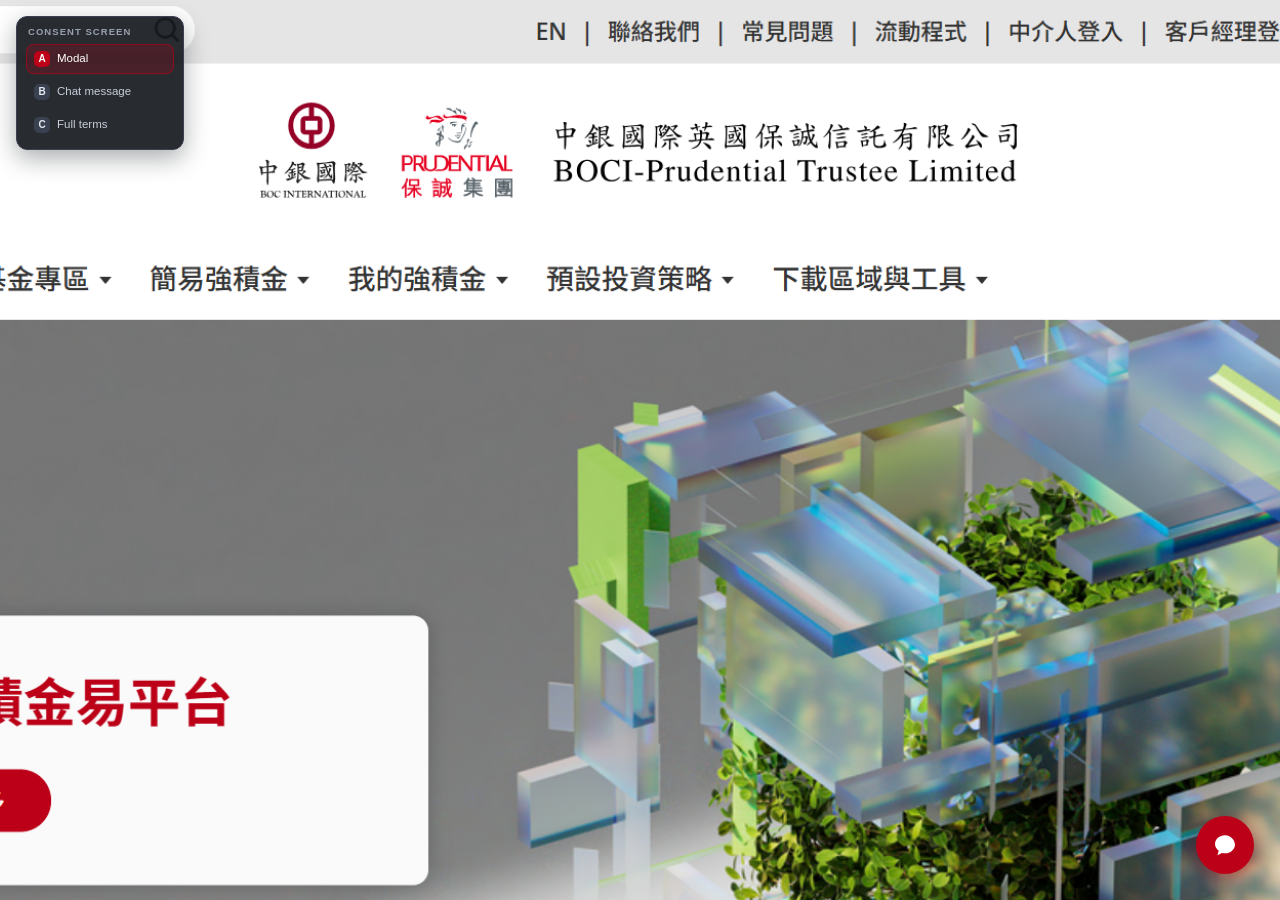
==== chat-widget/index.html @ fe7abf5b "Remove the mockup sign-in and the bars above the page and chat. The site screenshot no longer shows " ====
<!DOCTYPE html>
<html lang="en">
<head>
<meta charset="UTF-8">
<meta name="viewport" content="width=device-width, initial-scale=1">
<title>BOCI-Prudential — Chat Widget Mockup (DEMO)</title>
<link rel="stylesheet" href="style.css">
</head>
<body>

<!-- client website backdrop — drop the screenshot here -->
<div class="site" id="site">
  <div class="slot">
    <div class="ic"><svg viewBox="0 0 24 24"><rect x="3" y="4" width="18" height="14" rx="2"/><path d="M3 15l4.5-4.5 3.5 3.5 3-3L21 17"/><circle cx="8.5" cy="8.5" r="1.2"/></svg></div>
    <b>Client website screenshot goes here</b>
    <p>Supply a screenshot of the BOCIPT website and it will fill this area, with the chat widget sitting on top of it.</p>
    <p class="hint">Save the screenshot as <code>site.png</code> next to <code>index.html</code> and it will appear here automatically.</p>
  </div>
</div>

<!-- demo control: consent variant switcher (not part of the product) -->
<div class="switcher" id="switcher">
  <div class="sw-t">Consent screen</div>
  <button class="sw" data-m="A"><b>A</b><span>Modal</span></button>
  <button class="sw" data-m="B"><b>B</b><span>Chat message</span></button>
  <button class="sw" data-m="C"><b>C</b><span>Full terms</span></button>
</div>

<!-- launcher -->
<button class="launcher" id="launcher" onclick="openPanel()">
  <img class="licon" id="licon" alt="">
  <svg viewBox="0 0 24 24"><path d="M12 3C6.9 3 2.8 6.6 2.8 11c0 2.5 1.3 4.7 3.4 6.2L5 21.5l4.2-2.1c.9.2 1.8.3 2.8.3 5.1 0 9.2-3.6 9.2-8S17.1 3 12 3z"/></svg>
</button>

<!-- panel -->
<div class="panel" id="panel">
  <div class="hd">
    <div class="logo"><span>BOCI<br>PT</span></div>
    <div class="ttl">
      <b id="hTitle"></b><small id="hSub"></small>
    </div>
    <div class="acts">
      <select class="lang" id="lang" onchange="setLang(this.value)">
        <option value="en">EN</option><option value="tc">繁</option><option value="sc">简</option>
      </select>
      <button class="ib" onclick="toggleMax()" title="Expand">
        <svg viewBox="0 0 24 24"><path d="M9 3H3v6M15 21h6v-6M3 9V3h6M21 15v6h-6"/></svg>
      </button>
      <button class="ib" onclick="newSession()" title="New session">
        <svg viewBox="0 0 24 24"><path d="M12 5v14M5 12h14"/></svg>
      </button>
      <button class="ib" onclick="closePanel()">
        <svg viewBox="0 0 24 24"><path d="M6 6l12 12M18 6L6 18"/></svg>
      </button>
    </div>
  </div>

  <div class="msgs" id="msgs"></div>

  <div class="foot" id="foot"></div>
  <div class="inpblock" id="inpBlock" style="display:none">
    <svg viewBox="0 0 24 24"><rect x="5" y="11" width="14" height="9" rx="2"/><path d="M8 11V8a4 4 0 018 0v3"/></svg>
    <span id="inpBlockText"></span>
  </div>
  <div class="inp" id="inp">
    <textarea id="ta" rows="1" onkeydown="key(event)" oninput="grow(this)"></textarea>
    <button class="send" onclick="send()" id="sendBtn">
      <svg viewBox="0 0 24 24"><path d="M4 12l16-8-6 8 6 8z"/></svg>
    </button>
  </div>

  <!-- disclaimer -->
  <div class="mask" id="mask" style="display:none">
    <div class="disc">
      <div class="ic"><svg viewBox="0 0 24 24"><path d="M12 3l9 16H3z"/><path d="M12 9v5M12 17h.01"/></svg></div>
      <h2 id="dTitle"></h2>
      <p id="dBody"></p>
      <p class="acc" id="dAcc"></p>
      <div class="btns">
        <button class="b2" onclick="decline()" id="dNo"></button>
        <button class="b1" onclick="accept()" id="dYes"></button>
      </div>
    </div>
  </div>

</div>

<!-- variant C: extended terms. Opens as a drawer to the LEFT of the widget on a
     wide viewport, or inside the panel on a narrow one. Built by renderTerms();
     the confirm button stays disabled until the reader reaches the end.
     PLACEHOLDER COPY — Compliance to replace. -->
<div class="terms" id="terms" style="display:none"></div>

<script>
/* ================= CONTENT ================= */
const C = {
en:{
  title:"BOCI-Prudential Assistant", hsub:"MPF member support",
  foot:"Answers are generated by AI from approved documents. Always verify before acting.",
  dTitle:"Before you start", dBody:"This assistant answers general MPF questions using approved BOCI-Prudential documents. It does not give investment advice, does not recommend funds, and cannot carry out transactions. Your conversation may be reviewed to improve the service.",
  dAcc:"By continuing you confirm you have read and understood this notice.",
  dYes:"I understand", dNo:"Close",
  blockedHint:"Accept the notice above to start asking questions.",
  bStamp:"Notice accepted — kept in this conversation as a record.",
  emptyH:"How can I help?", emptyP:"Ask about your MPF, or pick one of these.",
  ph:"Type your question…", phIn:"Ask about your account…",
  typing:"Thinking",
  fbQ:"Was this helpful?",
  fuTitle:"You could also ask",
  citesTitle:"Sources",
  nocite:"Answer based on approved internal guidance.",
  asatPrefix:"Figures as at",
  asatNote:"Information may not yet reflect instructions processed in the last few days.",
  refuseTitle:"I can't advise on this",
  memberName:"C*** W**", memberId:"Member ID ······4821",
  allocTitle:"Current allocation", balLabel:"Total balance",
  q:{
    markdown:{ask:"What is MPF and why do I have one?",
      md:"### What MPF is\nThe Mandatory Provident Fund is a retirement savings scheme. Since December 2000, most employees and self-employed people in Hong Kong aged 18 to 64 are **required by law** to join.\n\n### How it works\n- You and your employer each contribute **5%** of your relevant income\n- Your contributions are invested in the funds you choose, or in the **Default Investment Strategy** if you make no choice\n- You can normally access the money at age **65**\n\n### Which scheme you are in\nBOCI-Prudential Trustee is trustee of two MPF schemes:\n1. My Choice MPF Scheme\n2. BOC-Prudential Easy-Choice MPF Scheme\n\nBoth moved onto the government eMPF Platform on **5 June 2025**.",
      cites:[["Guide to the MPF Scheme","bocpt.com/en/guide-to-the-mpf-scheme"],["About the eMPF Platform","bocpt.com/en/about-the-empf-platform"]],
      fu:["When can I withdraw my MPF?","How do I check my balance?","What fees am I paying?"]},
    image:{ask:"How has the Asian equity fund performed?",
      md:"### Past performance — to 30 Sep 2026\nNet asset value per unit, after fees.\n\n- 12 months: **+6.4%**\n- 3 years annualised: **+3.1%**\n- Year to date: **+4.8%**\n\n**Past performance is not an indicator of future performance.** I cannot tell you how this fund will do, or whether it suits you.",
      img:true,
      cites:[["Quarterly Fund Fact Sheet, Q3 2026 (PDF)","bocpt.com/en/download-corner"]],
      fu:["What are the fees on this fund?","How do I change my fund choice?","Show me the Default Investment Strategy"]},
    internal:{ask:"My employer's contribution arrived late. What happens?",
      md:"### Late employer contributions\nEmployer contributions are normally invested on the dealing day after we receive them. When a contribution arrives late, we still allocate it using the fund price on the day it is received, not the day it was due.\n\n### What you will see\n- The contribution appears in your history once units are allocated\n- Your e-statement shows the actual dealing date used\n- If the delay was more than a few days, we record the reason against your account\n\n### If you want this looked at\nRaise it with our customer service team and we will check the record. Complaints are acknowledged by the next business day and most are resolved within 7 business days.",
      cites:[],
      fu:["How do I make a complaint?","Where do I get my e-statement?","Who do I call about this?"]},
    routing:{ask:"When can I withdraw my MPF?",
      md:"### When you can withdraw\nYou may withdraw your accrued benefits when one of these applies:\n- You reach age **65**\n- You leave Hong Kong permanently to reside elsewhere\n- You are totally incapacitated or terminally ill\n- Your balance is **HK$5,000 or less** and you have not been employed for 12 months\n\n### Who you submit to\nSince 5 June 2025, withdrawal instructions are submitted to the **eMPF Platform**, not to BOCI-Prudential.\n\n- eMPF hotline: **183 2622**\n- eMPF Web Portal or Mobile App\n- Same-day cut-off: **4:00pm** on a business day\n\nI can explain the rules. I cannot process the withdrawal.",
      cites:[["When can you withdraw your MPF?","bocpt.com/en/my-choice-mpf/key-scheme-information-document/08"],["About the eMPF Platform","bocpt.com/en/about-the-empf-platform"]],
      fu:["Can you help me decide whether to withdraw?","How do I transfer to another trustee?","What is the Default Investment Strategy?"]},
    refusal:{ask:"Should I withdraw my MPF now and put it in a fixed deposit?",
      md:"", refuse:true,
      cites:[["When can you withdraw your MPF?","bocpt.com/en/my-choice-mpf/key-scheme-information-document/08"]],
      fu:["What are the conditions for withdrawing?","Where do I submit a withdrawal?","Who can give me personal advice?"]},
    account:{ask:"How much do I have and how did it do this year?",
      md:"### Your account\nHere is your current position.",
      acct:true, cites:null,
      fu:["Show my contribution history","What funds am I invested in?","How do I change my allocation?"]},
    escalate:{ask:"My ex-employer never paid my contributions for six months in 2019.",
      md:"### This needs a person\nThat is a suspected non-payment case, and it needs investigating against your employment record. I can't handle that here.\n\n### What happens next\nI've logged this for our customer service team. Someone will contact you within **2 business days**.\n\n- Hotline: **2929 3030** (Easy-Choice) / **2929 3366** (My Choice)\n- Weekdays 9:00am – 6:00pm\n- Suite 1507, 15/F, 1111 King's Road, Taikoo Shing\n\nYour reference is **CS-2026-00418**.",
      cites:[["How to make enquiries and complaints","bocpt.com/en/my-choice-mpf/key-scheme-information-document/10"]],
      fu:["What happens to my complaint?","How long will it take?","Can I speak to someone now?"]}
  },
  acct:{bal:"HK$ 486,214.07", gl:"+HK$ 18,402.16 this year", glCls:"up",
    asat:"6 October 2026",
    alloc:[["BOCHK Hong Kong Equity",38,"#BB0017"],["BOCHK Global Bond",27,"#1F6F6B"],["BOCHK Balanced Growth",21,"#C9873A"],["Money Market",14,"#7C8798"]]},
  refuse:{
    t:"I can't advise on this",
    b:"Whether you should withdraw, and where to put the money, is investment and financial advice. As trustee I am not permitted to give it, and this assistant will not.",
    alt:[
      ["What I can tell you","The conditions under which withdrawal is permitted, and who processes the request."],
      ["Who owns this","The withdrawal instruction goes to the eMPF Platform on 183 2622."],
      ["Who can advise you","BOCI-Prudential Asset Management is the licensed intermediary. They can give personal advice — a separate conversation, with their own disclosures."]
    ]
  },
  chart:{t:"Asian Equity Fund — NAV per unit, 12 months to 30 Sep 2026", c:"Illustrative chart for demo purposes only."},

  /* ---- variant C: extended terms drawer -------------------------------
     PLACEHOLDER COPY. Written for the workshop demo only. It is NOT approved
     legal text and must be replaced by Compliance before anything goes live.
     No regulatory clause numbers are cited on purpose. */
  cTitle:"Terms of use — AI assistant",
  cPlaceholder:"PLACEHOLDER TEXT — not approved legal wording. Compliance to replace.",
  cScrollHint:"Scroll to the end of the terms to enable Confirm.",
  cConfirm:"I have read and accept the terms",
  cBack:"Back",
  cBlockedLabel:"Accept the full terms to start asking questions.",
  cSections:[
    {h:"1. What this service is",
     p:"This assistant is a demonstration of an AI question-answering service for members. It produces answers by reading a fixed set of documents that the trustee has approved for member use. It is not a live system, it is not connected to your account records, and every answer in this demo is pre-written."},
    {h:"2. No investment advice",
     p:"The assistant does not give investment advice of any kind. It will not tell you whether to buy, sell, switch, withdraw or transfer. It will not comment on whether any particular course of action is a good idea for you. Asking it for a recommendation produces a refusal and a signpost to a person who is permitted to advise."},
    {h:"3. No fund recommendation and no suitability assessment",
     p:"The assistant does not recommend funds, does not rank funds, and does not compare funds with a view to suggesting one. It performs no suitability assessment. It does not collect your objectives, your risk tolerance, your time horizon or your financial circumstances, and it does not evaluate whether any product or allocation fits you."},
    {h:"4. No transactions",
     p:"The assistant cannot execute transactions. It cannot accept a contribution, a withdrawal, a fund-switching instruction, a transfer of accrued benefits, or a change to your personal details. Any instruction you need to give is submitted through the normal channel, which for MPF withdrawal and transfer instructions is the government eMPF Platform. The assistant can explain a process; it cannot perform one."},
    {h:"5. What the assistant can do",
     p:"It can explain general scheme information drawn from approved documents: what MPF is, how contributions work, the conditions for withdrawal, where instructions are submitted, the complaints process, and the Default Investment Strategy at a descriptive level. It can show factual figures about your account where the trustee's own rules allow them to be shown, always as at a stated date."},
    {h:"6. Accuracy and verification",
     p:"Answers are generated text. They can be wrong, incomplete, or out of date, and the underlying documents may have changed after the assistant was configured. Figures shown are as at the stated date and may not yet reflect instructions processed in the last few days. Always verify against the current scheme document or with customer service before you act. Nothing in this conversation is a substitute for the scheme documents."},
    {h:"7. Your data",
     p:"Your conversation is handled according to the trustee's own data-handling rules, not according to anything this demo implies. Conversations may be retained and reviewed to improve the service and to meet the trustee's record-keeping obligations. Do not type information you would not want retained. No data leaves this page in the demo; in a live deployment the data flows would be those the trustee has approved."},
    {h:"8. Human escalation",
     p:"Where a question needs a judgement call, a personal recommendation, or an investigation against your records, the assistant hands the matter to a person and gives you a reference number. Escalation is the intended path for anything the assistant should not answer, and it is not a failure of the service."},
    {h:"9. Your acceptance",
     p:"By confirming below you acknowledge that you have read this notice, that the assistant gives no investment advice, recommends no funds, performs no suitability assessment and cannot execute transactions, and that you will verify anything you intend to act on. This confirmation is recorded against the conversation."}
  ]
},
tc:{
  title:"中銀保誠智能助理", hsub:"強積金成員支援",
  foot:"回覆由人工智能根據已核准的文件生成。採取行動前請自行核實。",
  dTitle:"開始之前", dBody:"此助理根據中銀保誠已核准的文件回答一般強積金問題。它不會提供投資建議，不會推薦基金，亦不能執行任何交易。你的對話可能會被檢視以改善服務。",
  dAcc:"繼續使用即表示你已閱讀並明白以上內容。",
  dYes:"我明白", dNo:"關閉",
  blockedHint:"請先接受上方提示，然後才可提問。",
  bStamp:"已接受提示 — 此對話會保留該紀錄。",
  emptyH:"有什麼可以幫你？", emptyP:"查詢你的強積金，或選擇以下一項。",
  ph:"輸入你的問題…", phIn:"查詢你的帳戶…",
  typing:"思考中",
  fbQ:"這個回覆有幫助嗎？",
  fuTitle:"你可能想問",
  citesTitle:"資料來源",
  nocite:"回覆根據已核准的內部指引。",
  asatPrefix:"數字截至",
  asatNote:"資料可能尚未反映最近數天已處理的指示。",
  refuseTitle:"我不能就此提供建議",
  memberName:"C*** W**", memberId:"成員編號 ······4821",
  allocTitle:"現時分配", balLabel:"總結餘",
  q:{
    markdown:{ask:"什麼是強積金？為什麼我會有？",
      md:"### 什麼是強積金\n強制性公積金是一個退休儲蓄計劃。自2000年12月起，香港大部分18至64歲的僱員及自僱人士，**依法必須**參加。\n\n### 如何運作\n- 你及你的僱主各供款相關入息的 **5%**\n- 供款投資於你選擇的基金；如沒有選擇，則投資於**預設投資策略**\n- 一般可在 **65歲** 時提取\n\n### 你參加的是哪個計劃\n中銀保誠信託是兩個強積金計劃的信託人：\n1. 自選強積金計劃\n2. 中銀保誠簡易強積金計劃\n\n兩個計劃已於 **2025年6月5日** 轉往政府的積金易平台。",
      cites:[["強積金計劃指南","bocpt.com/zh/guide-to-the-mpf-scheme"],["關於積金易平台","bocpt.com/zh/about-the-empf-platform"]],
      fu:["我什麼時候可以提取強積金？","怎樣查詢我的結餘？","我需要支付什麼費用？"]},
    image:{ask:"亞洲股票基金表現如何？",
      md:"### 過往表現 — 截至2026年9月30日\n每單位資產淨值，已扣除費用。\n\n- 12個月：**+6.4%**\n- 3年年均：**+3.1%**\n- 年初至今：**+4.8%**\n\n**過往表現並非未來表現的指標。** 我不能告訴你這隻基金將來會怎樣，亦不能判斷它是否適合你。",
      img:true,
      cites:[["季度基金概況，2026年第三季（PDF）","bocpt.com/zh/download-corner"]],
      fu:["這隻基金的收費是多少？","怎樣更改我的基金選擇？","什麼是預設投資策略？"]},
    internal:{ask:"僱主的供款遲到了，會怎樣處理？",
      md:"### 僱主供款延遲\n僱主供款一般在我們收到後的下一個交易日投資。如供款延遲到達，我們仍會以**實際收到當日**的基金價格分配單位，而非原定應供款當日。\n\n### 你會看到什麼\n- 單位分配後，該筆供款會顯示於你的供款紀錄\n- 電子結單會顯示實際使用的交易日\n- 如延遲超過數天，我們會把原因記錄在你的帳戶\n\n### 如需跟進\n請聯絡我們的客戶服務團隊，我們會查核紀錄。投訴會於下一個工作天確認收訖，大部分於7個工作天內處理完成。",
      cites:[],
      fu:["怎樣作出投訴？","在哪裡取得電子結單？","這件事應該聯絡誰？"]},
    routing:{ask:"我什麼時候可以提取強積金？",
      md:"### 可提取的情況\n符合以下其中一項，便可提取累算權益：\n- 年滿 **65歲**\n- 永久離港並移居其他地方\n- 完全喪失行為能力或患末期疾病\n- 結餘為 **港幣5,000元或以下**，且已12個月沒有受僱\n\n### 向誰提交\n自2025年6月5日起，提取指示須提交至**積金易平台**，而非中銀保誠。\n\n- 積金易熱線：**183 2622**\n- 積金易網上平台或手機應用程式\n- 即日處理截止時間：工作天**下午4時**\n\n我可以解釋規則，但不能處理提取。",
      cites:[["什麼時候可以提取強積金？","bocpt.com/zh/my-choice-mpf/key-scheme-information-document/08"],["關於積金易平台","bocpt.com/zh/about-the-empf-platform"]],
      fu:["你可以幫我決定是否提取嗎？","怎樣轉移至其他信託人？","什麼是預設投資策略？"]},
    refusal:{ask:"我應否現在提取強積金，轉做定期存款？",
      md:"", refuse:true,
      cites:[["什麼時候可以提取強積金？","bocpt.com/zh/my-choice-mpf/key-scheme-information-document/08"]],
      fu:["提取的條件是什麼？","在哪裡提交提取申請？","誰可以給我個人建議？"]},
    account:{ask:"我有多少錢？今年表現如何？",
      md:"### 你的帳戶\n以下是你現時的情況。",
      acct:true, cites:null,
      fu:["顯示我的供款紀錄","我投資於哪些基金？","怎樣更改我的分配？"]},
    escalate:{ask:"我的前僱主在2019年有六個月沒有為我供款。",
      md:"### 這個需要人手處理\n這屬於懷疑拖欠供款個案，需要對照你的僱傭紀錄進行調查，我在這裡無法處理。\n\n### 接下來會怎樣\n我們已把個案轉交客戶服務團隊，會有同事於 **2個工作天** 內聯絡你。\n\n- 熱線：**2929 3030**（簡易計劃）/ **2929 3366**（自選計劃）\n- 星期一至五 上午9時至下午6時\n- 太古城英皇道1111號15樓1507室\n\n你的個案編號是 **CS-2026-00418**。",
      cites:[["如何作出查詢及投訴","bocpt.com/zh/my-choice-mpf/key-scheme-information-document/10"]],
      fu:["我的投訴會怎樣處理？","需要多長時間？","我可以現在就跟人對話嗎？"]}
  },
  acct:{bal:"港幣 486,214.07 元", gl:"本年 +港幣 18,402.16 元", glCls:"up",
    asat:"2026年10月6日",
    alloc:[["中銀香港股票基金",38,"#BB0017"],["中銀香港環球債券基金",27,"#1F6F6B"],["中銀香港均衡增長基金",21,"#C9873A"],["貨幣市場基金",14,"#7C8798"]]},
  refuse:{
    t:"我不能就此提供建議",
    b:"應否提取、以及提取後如何處理，屬於投資及財務建議。作為信託人，我們獲准提供的服務不包括這些，此助理亦不會提供。",
    alt:[
      ["我可以告訴你","允許提取的條件，以及由哪一方處理申請。"],
      ["由誰負責","提取指示須提交至積金易平台，熱線 183 2622。"],
      ["誰可以提供建議","中銀保誠資產管理是持牌中介人，可提供個人建議 — 那是另一段對話，並有其本身的披露要求。"]
    ]
  },
  chart:{t:"亞洲股票基金 — 每單位資產淨值，截至2026年9月30日之12個月", c:"僅作示範用途的示意圖。"},

  /* ---- variant C: extended terms drawer -------------------------------
     PLACEHOLDER COPY. Written for the workshop demo only. It is NOT approved
     legal text and must be replaced by Compliance before anything goes live.
     No regulatory clause numbers are cited on purpose. */
  cTitle:"使用條款 — 人工智能助理",
  cPlaceholder:"佔位文字 — 並非已核准的法律用語，須由合規部門替換。",
  cScrollHint:"請捲動至條款末端，方可按確認。",
  cConfirm:"我已閱讀並接受條款",
  cBack:"返回",
  cBlockedLabel:"請先接受完整條款，然後才可提問。",
  cSections:[
    {h:"1. 本服務是什麼",
     p:"此助理是為成員提供的人工智能問答服務示範。它根據信託人已核准供成員使用的特定文件生成回覆。它並非實際系統，並未連接到你的帳戶紀錄，本示範中的每一條回覆均為預先撰寫。"},
    {h:"2. 不提供投資建議",
     p:"此助理不會提供任何形式的投資建議。它不會告訴你應否買入、贖回、轉換、提取或轉移，亦不會就某項行動對你而言是否恰當發表意見。若向它徵詢建議，它會拒絕回答，並指引你向獲准提供建議的人士查詢。"},
    {h:"3. 不推薦基金，亦不作適合性評估",
     p:"此助理不會推薦基金、不會為基金排序，亦不會以建議某隻基金為目的而比較基金。它不會進行適合性評估。它不會收集你的投資目標、風險承受能力、投資年期或財務狀況，亦不會評估任何產品或分配是否適合你。"},
    {h:"4. 不能執行交易",
     p:"此助理不能執行任何交易。它不能接受供款、提取、基金轉換指示、累算權益轉移，或更改你的個人資料。你須作出的任何指示，均透過正常渠道提交；就強積金提取及轉移指示而言，該渠道為政府的積金易平台。助理可以解釋流程，但不能代為執行。"},
    {h:"5. 助理可以做的事",
     p:"它可以根據已核准的文件，解釋一般計劃資料：什麼是強積金、供款如何運作、提取的條件、指示向誰提交、投訴流程，以及以描述層面說明預設投資策略。在信託人本身的規則允許的情況下，它可以顯示你帳戶的實際數字，並一律列明截至日期。"},
    {h:"6. 準確性及核實",
     p:"回覆屬生成文字，可能有誤、不完整或已過時，而相關文件亦可能在助理設定後有所變更。所顯示的數字截至所列日期，可能尚未反映最近數天已處理的指示。採取行動前，請務必對照現行計劃文件或向客戶服務核實。本對話中的任何內容，均不能取代計劃文件。"},
    {h:"7. 你的資料",
     p:"你的對話按信託人本身的資料處理規則處理，而非按本示範所暗示的任何方式處理。對話可能會被保留及檢視，以改善服務並符合信託人的紀錄保存責任。請勿輸入你不希望被保留的資料。本示範中沒有任何資料離開此頁面；在實際部署時，資料流向將為信託人已核准的方式。"},
    {h:"8. 轉介人手處理",
     p:"如問題需要作出判斷、需要個人建議，或需對照你的紀錄進行調查，助理會把個案轉交人手處理，並提供個案編號。對於助理不應回答的事項，轉介屬預期做法，並非服務失效。"},
    {h:"9. 你的確認",
     p:"按下方確認，即表示你承認已閱讀本提示，明白此助理不會提供投資建議、不會推薦基金、不會進行適合性評估，亦不能執行交易，並明白在擬採取行動前會自行核實。此確認會記錄在該段對話中。"}
  ]
},
sc:{
  title:"中银保诚智能助理", hsub:"强积金成员支持",
  foot:"回复由人工智能根据已核准的文件生成。采取行动前请自行核实。",
  dTitle:"开始之前", dBody:"此助理根据中银保诚已核准的文件回答一般强积金问题。它不会提供投资建议，不会推荐基金，亦不能执行任何交易。你的对话可能会被检视以改善服务。",
  dAcc:"继续使用即表示你已阅读并明白以上内容。",
  dYes:"我明白", dNo:"关闭",
  blockedHint:"请先接受上方提示，然后才可提问。",
  bStamp:"已接受提示 — 此对话会保留该记录。",
  emptyH:"有什么可以帮你？", emptyP:"查询你的强积金，或选择以下一项。",
  ph:"输入你的问题…", phIn:"查询你的账户…",
  typing:"思考中",
  fbQ:"这个回复有帮助吗？",
  fuTitle:"你可能想问",
  citesTitle:"资料来源",
  nocite:"回复根据已核准的内部指引。",
  asatPrefix:"数字截至",
  asatNote:"资料可能尚未反映最近几天已处理的指示。",
  refuseTitle:"我不能就此提供建议",
  memberName:"C*** W**", memberId:"成员编号 ······4821",
  allocTitle:"现时分配", balLabel:"总结余",
  q:{
    markdown:{ask:"什么是强积金？为什么我会有？",
      md:"### 什么是强积金\n强制性公积金是一个退休储蓄计划。自2000年12月起，香港大部分18至64岁的雇员及自雇人士，**依法必须**参加。\n\n### 如何运作\n- 你及你的雇主各供款相关收入的 **5%**\n- 供款投资于你选择的基金；如没有选择，则投资于**默认投资策略**\n- 一般可在 **65岁** 时提取\n\n### 你参加的是哪个计划\n中银保诚信托是两个强积金计划的受托人：\n1. 自选强积金计划\n2. 中银保诚简易强积金计划\n\n两个计划已于 **2025年6月5日** 转往政府的积金易平台。",
      cites:[["强积金计划指南","bocpt.com/zh/guide-to-the-mpf-scheme"],["关于积金易平台","bocpt.com/zh/about-the-empf-platform"]],
      fu:["我什么时候可以提取强积金？","怎样查询我的结余？","我需要支付什么费用？"]},
    image:{ask:"亚洲股票基金表现如何？",
      md:"### 过往表现 — 截至2026年9月30日\n每单位资产净值，已扣除费用。\n\n- 12个月：**+6.4%**\n- 3年年均：**+3.1%**\n- 年初至今：**+4.8%**\n\n**过往表现并非未来表现的指标。** 我不能告诉你这只基金将来会怎样，亦不能判断它是否适合你。",
      img:true,
      cites:[["季度基金概况，2026年第三季（PDF）","bocpt.com/zh/download-corner"]],
      fu:["这只基金的收费是多少？","怎样更改我的基金选择？","什么是默认投资策略？"]},
    internal:{ask:"雇主的供款迟到了，会怎样处理？",
      md:"### 雇主供款延迟\n雇主供款一般在我们收到后的下一个交易日投资。如供款延迟到达，我们仍会以**实际收到当日**的基金价格分配单位，而非原定应供款当日。\n\n### 你会看到什么\n- 单位分配后，该笔供款会显示于你的供款记录\n- 电子结单会显示实际使用的交易日\n- 如延迟超过几天，我们会把原因记录在你的账户\n\n### 如需跟进\n请联络我们的客户服务团队，我们会查核记录。投诉会于下一个工作日确认收讫，大部分于7个工作日内处理完成。",
      cites:[],
      fu:["怎样作出投诉？","在哪里取得电子结单？","这件事应该联络谁？"]},
    routing:{ask:"我什么时候可以提取强积金？",
      md:"### 可提取的情况\n符合以下其中一项，便可提取累算权益：\n- 年满 **65岁**\n- 永久离港并移居其他地方\n- 完全丧失行为能力或患末期疾病\n- 结余为 **港币5,000元或以下**，且已12个月没有受雇\n\n### 向谁提交\n自2025年6月5日起，提取指示须提交至**积金易平台**，而非中银保诚。\n\n- 积金易热线：**183 2622**\n- 积金易网上平台或手机应用程序\n- 即日处理截止时间：工作日**下午4时**\n\n我可以解释规则，但不能处理提取。",
      cites:[["什么时候可以提取强积金？","bocpt.com/zh/my-choice-mpf/key-scheme-information-document/08"],["关于积金易平台","bocpt.com/zh/about-the-empf-platform"]],
      fu:["你可以帮我决定是否提取吗？","怎样转移至其他受托人？","什么是默认投资策略？"]},
    refusal:{ask:"我应否现在提取强积金，转做定期存款？",
      md:"", refuse:true,
      cites:[["什么时候可以提取强积金？","bocpt.com/zh/my-choice-mpf/key-scheme-information-document/08"]],
      fu:["提取的条件是什么？","在哪里提交提取申请？","谁可以给我个人建议？"]},
    account:{ask:"我有多少钱？今年表现如何？",
      md:"### 你的账户\n以下是你现时的情况。",
      acct:true, cites:null,
      fu:["显示我的供款记录","我投资于哪些基金？","怎样更改我的分配？"]},
    escalate:{ask:"我的前雇主在2019年有六个月没有为我供款。",
      md:"### 这个需要人手处理\n这属于怀疑拖欠供款个案，需要对照你的雇佣记录进行调查，我在这里无法处理。\n\n### 接下来会怎样\n我们已把个案转交客户服务团队，会有同事于 **2个工作日** 内联络你。\n\n- 热线：**2929 3030**（简易计划）/ **2929 3366**（自选计划）\n- 星期一至五 上午9时至下午6时\n- 太古城英皇道1111号15楼1507室\n\n你的个案编号是 **CS-2026-00418**。",
      cites:[["如何作出查询及投诉","bocpt.com/zh/my-choice-mpf/key-scheme-information-document/10"]],
      fu:["我的投诉会怎样处理？","需要多长时间？","我现在可以跟人对话吗？"]}
  },
  acct:{bal:"港币 486,214.07 元", gl:"本年 +港币 18,402.16 元", glCls:"up",
    asat:"2026年10月6日",
    alloc:[["中银香港股票基金",38,"#BB0017"],["中银香港环球债券基金",27,"#1F6F6B"],["中银香港均衡增长基金",21,"#C9873A"],["货币市场基金",14,"#7C8798"]]},
  refuse:{
    t:"我不能就此提供建议",
    b:"应否提取、以及提取后如何处理，属于投资及财务建议。作为受托人，我们获准提供的服务不包括这些，此助理亦不会提供。",
    alt:[
      ["我可以告诉你","允许提取的条件，以及由哪一方处理申请。"],
      ["由谁负责","提取指示须提交至积金易平台，热线 183 2622。"],
      ["谁可以提供建议","中银保诚资产管理是持牌中介人，可提供个人建议 — 那是另一段对话，并有其本身的披露要求。"]
    ]
  },
  chart:{t:"亚洲股票基金 — 每单位资产净值，截至2026年9月30日之12个月", c:"仅作示范用途的示意图。"},

  /* ---- variant C: extended terms drawer -------------------------------
     PLACEHOLDER COPY. Written for the workshop demo only. It is NOT approved
     legal text and must be replaced by Compliance before anything goes live.
     No regulatory clause numbers are cited on purpose. */
  cTitle:"使用条款 — 人工智能助理",
  cPlaceholder:"占位文字 — 并非已核准的法律用语，须由合规部门替换。",
  cScrollHint:"请滚动至条款末端，方可按确认。",
  cConfirm:"我已阅读并接受条款",
  cBack:"返回",
  cBlockedLabel:"请先接受完整条款，然后才可提问。",
  cSections:[
    {h:"1. 本服务是什么",
     p:"此助理是为成员提供的人工智能问答服务示范。它根据受托人已核准供成员使用的特定文件生成回复。它并非实际系统，并未连接到你的账户记录，本示范中的每一条回复均为预先撰写。"},
    {h:"2. 不提供投资建议",
     p:"此助理不会提供任何形式的投资建议。它不会告诉你应否买入、赎回、转换、提取或转移，亦不会就某项行动对你而言是否恰当发表意见。若向它征询建议，它会拒绝回答，并指引你向获准提供建议的人士查询。"},
    {h:"3. 不推荐基金，亦不作适合性评估",
     p:"此助理不会推荐基金、不会为基金排序，亦不会以建议某只基金为目的而比较基金。它不会进行适合性评估。它不会收集你的投资目标、风险承受能力、投资年期或财务状况，亦不会评估任何产品或分配是否适合你。"},
    {h:"4. 不能执行交易",
     p:"此助理不能执行任何交易。它不能接受供款、提取、基金转换指示、累算权益转移，或更改你的个人资料。你须作出的任何指示，均通过正常渠道提交；就强积金提取及转移指示而言，该渠道为政府的积金易平台。助理可以解释流程，但不能代为执行。"},
    {h:"5. 助理可以做的事",
     p:"它可以根据已核准的文件，解释一般计划资料：什么是强积金、供款如何运作、提取的条件、指示向谁提交、投诉流程，以及以描述层面说明默认投资策略。在受托人本身的规则允许的情况下，它可以显示你账户的实际数字，并一律列明截至日期。"},
    {h:"6. 准确性及核实",
     p:"回复属生成文字，可能有误、不完整或已过时，而相关文件亦可能在助理设置后有所变更。所显示的数字截至所列日期，可能尚未反映最近几天已处理的指示。采取行动前，请务必对照现行计划文件或向客户服务核实。本对话中的任何内容，均不能取代计划文件。"},
    {h:"7. 你的资料",
     p:"你的对话按受托人本身的资料处理规则处理，而非按本示范所暗示的任何方式处理。对话可能会被保留及检视，以改善服务并符合受托人的记录保存责任。请勿输入你不希望被保留的资料。本示范中没有任何资料离开此页面；在实际部署时，数据流向将为受托人已核准的方式。"},
    {h:"8. 转介人手处理",
     p:"如问题需要作出判断、需要个人建议，或需对照你的记录进行调查，助理会把个案转交人手处理，并提供个案编号。对于助理不应回答的事项，转介属预期做法，并非服务失效。"},
    {h:"9. 你的确认",
     p:"按下方确认，即表示你承认已阅读本提示，明白此助理不会提供投资建议、不会推荐基金、不会进行适合性评估，亦不能执行交易，并明白在拟采取行动前会自行核实。此确认会记录在该段对话中。"}
  ]
}};

/* ================= STATE ================= */
/* consentMode switches which consent design the demo shows:
   'A' = modal card, 'B' = first chat bubble, 'C' = extended terms drawer. */
let lang='en', signed=false, agreed=false, hist=[], maxed=false, consentMode='A';
const $=id=>document.getElementById(id);

/* ================= CLIENT WEBSITE BACKDROP ================= */
/* Drop the screenshot next to index.html, named site.png. It is picked up
   automatically. If the file is missing, the placeholder stays visible. */
const SITE_BG = 'site.png';
if(SITE_BG){
  const img=new Image();
  img.onload=()=>{ $('site').style.backgroundImage='url("'+SITE_BG+'")'; document.body.classList.add('has-site'); };
  img.onerror=()=>{ /* keep the placeholder */ };
  img.src=SITE_BG;
}

/* ================= LAUNCHER ICON ================= */
/* Drop your logo next to index.html, named icon.png. It fills the red bubble.
   If the file is missing, the white speech-bubble SVG stays as fallback. */
const ICON_SRC = 'icon.png';
if(ICON_SRC){
  const ico=new Image();
  ico.onload=()=>{ $('licon').src=ICON_SRC; document.body.classList.add('has-icon'); };
  ico.onerror=()=>{ /* keep the SVG */ };
  ico.src=ICON_SRC;
}

/* ================= MARKDOWN ================= */
function esc(s){return s.replace(/&/g,'&amp;').replace(/</g,'&lt;').replace(/>/g,'&gt;')}
function inline(s){
  s=esc(s);
  s=s.replace(/\*\*(.+?)\*\*/g,'<b>$1</b>');
  s=s.replace(/\[(.+?)\]\((.+?)\)/g,'<a href="#" onclick="return false">$1</a>');
  return s;
}
function md(src){
  const L=src.split('\n'); let out='',i=0;
  while(i<L.length){
    let l=L[i];
    if(!l.trim()){i++;continue}
    if(/^###\s/.test(l)){out+='<h3>'+inline(l.replace(/^###\s/,''))+'</h3>';i++;continue}
    if(/^[-*]\s/.test(l)){
      out+='<ul>';
      while(i<L.length&&/^[-*]\s/.test(L[i])){out+='<li>'+inline(L[i].replace(/^[-*]\s/,''))+'</li>';i++}
      out+='</ul>';continue}
    if(/^\d+\.\s/.test(l)){
      out+='<ol>';
      while(i<L.length&&/^\d+\.\s/.test(L[i])){out+='<li>'+inline(L[i].replace(/^\d+\.\s/,''))+'</li>';i++}
      out+='</ol>';continue}
    let p=[];
    while(i<L.length&&L[i].trim()&&!/^###\s|^[-*]\s|^\d+\.\s/.test(L[i])){p.push(L[i]);i++}
    out+='<p>'+inline(p.join(' '))+'</p>';
  }
  return out;
}

/* ================= CHART SVG ================= */
function chart(){
  const pts=[28,26,30,27,32,31,35,33,38,36,41,44,42,46];
  const w=560,h=150,px=34,py=14,mx=Math.max(...pts),mn=Math.min(...pts);
  const X=i=>px+i*((w-px-10)/(pts.length-1));
  const Y=v=>h-py-((v-mn)/(mx-mn))*(h-py*2);
  let path=pts.map((v,i)=>(i?'L':'M')+X(i).toFixed(1)+' '+Y(v).toFixed(1)).join(' ');
  let area=path+' L'+X(pts.length-1).toFixed(1)+' '+(h-py)+' L'+px+' '+(h-py)+' Z';
  let grid='';
  for(let g=0;g<=3;g++){const y=py+g*((h-py*2)/3);grid+='<line x1="'+px+'" y1="'+y+'" x2="'+(w-10)+'" y2="'+y+'" stroke="#EDF0F3" stroke-width="1"/>';}
  const mon=['O','N','D','J','F','M','A','M','J','J','A','S','O','S'];
  let xl='';
  pts.forEach((v,i)=>{if(i%2===0)xl+='<text x="'+X(i)+'" y="'+(h-2)+'" font-size="9" fill="#98A0AE" text-anchor="middle">'+mon[i]+'</text>';});
  return '<svg viewBox="0 0 '+w+' '+h+'" xmlns="http://www.w3.org/2000/svg">'+
    '<defs><linearGradient id="g1" x1="0" y1="0" x2="0" y2="1">'+
    '<stop offset="0%" stop-color="#BB0017" stop-opacity=".16"/><stop offset="100%" stop-color="#BB0017" stop-opacity="0"/>'+
    '</linearGradient></defs>'+grid+
    '<path d="'+area+'" fill="url(#g1)"/>'+
    '<path d="'+path+'" fill="none" stroke="#BB0017" stroke-width="2" stroke-linejoin="round" stroke-linecap="round"/>'+
    '<circle cx="'+X(pts.length-1)+'" cy="'+Y(pts[pts.length-1])+'" r="3.5" fill="#BB0017"/>'+xl+
    '<text x="'+px+'" y="'+(py-3)+'" font-size="9" fill="#98A0AE">NAV/unit</text></svg>';
}

/* ================= ACCOUNT CARD ================= */
function acctCard(){
  const t=C[lang],a=t.acct;
  let seg='',leg='';
  a.alloc.forEach(([n,p,c])=>{seg+='<i style="width:'+p+'%;background:'+c+'"></i>';
    leg+='<span><em style="background:'+c+'"></em>'+esc(n)+' '+p+'%</span>';});
  return '<div class="acct">'+
    '<div class="top"><span>'+esc(t.memberName)+'</span><span>'+esc(t.memberId)+'</span></div>'+
    '<div class="bal"><small>'+esc(t.balLabel)+'</small>'+
    '<b>'+esc(a.bal)+'</b><div class="gl '+a.glCls+'">'+esc(a.gl)+'</div></div>'+
    '<div class="alloc"><div class="t">'+esc(t.allocTitle)+'</div><div class="seg">'+seg+'</div><div class="legend">'+leg+'</div></div>'+
    '</div>'+
    '<div class="asat">'+esc(t.asatPrefix)+' <b>'+esc(a.asat)+'</b> · '+esc(t.asatNote)+'</div>';
}

/* ================= REFUSAL ================= */
function refuseBlock(){
  const t=C[lang],r=t.refuse;
  let rows=r.alt.map(([h,b])=>'<li><b>'+esc(h)+'</b> — '+esc(b)+'</li>').join('');
  return '<div class="refuse"><b>'+esc(r.t)+'</b><br>'+esc(r.b)+'</div>'+
    '<ul style="margin:0 0 9px;padding-left:19px">'+rows+'</ul>';
}

/* ================= RENDER ================= */
/* Shared blocked-input behaviour. Before consent the textarea and send button
   are disabled and a short localised hint explains why. All three consent
   variants use this, so the room compares layouts, not layouts-plus-locking. */
function setInputBlocked(b){
  const ta=$('ta'), btn=$('sendBtn'), bar=$('inpBlock');
  ta.disabled=b; btn.disabled=b;
  $('inp').classList.toggle('locked',b);
  bar.style.display=b?'flex':'none';
  $('inpBlockText').textContent=consentMode==='C'?C[lang].cBlockedLabel:C[lang].blockedHint;
  if(b){ ta.blur() }
}

/* ================= VARIANT C: EXTENDED TERMS DRAWER ================= */
/* The drawer opens to the LEFT of the widget. It only gets its own space when
   there is genuinely room beside the panel, leaving the demo switcher clear;
   otherwise the same terms content is rendered inside the panel. */
const SW_RESERVE=200;   /* switcher sits at left:16 width:168 -> keep clear of 192 */
const DRAWER_GAP=12, DRAWER_MAX_W=460, DRAWER_MIN_W=260;
let termsRead=false;

function renderTerms(){
  const t=C[lang];
  $('terms').innerHTML=
    '<div class="th"><svg viewBox="0 0 24 24"><path d="M14 3H7a2 2 0 00-2 2v14a2 2 0 002 2h10a2 2 0 002-2V8z"/><path d="M14 3v5h5M9 13h6M9 17h4"/></svg>'+
      '<b>'+esc(t.cTitle)+'</b>'+
      '<button class="tx" onclick="decline()" title="Close"><svg viewBox="0 0 24 24"><path d="M6 6l12 12M18 6L6 18"/></svg></button></div>'+
    /* PLACEHOLDER marker is rendered in the UI, not just in a comment, so nobody
       mistakes this demo copy for approved legal text. */
    '<div class="tph">'+esc(t.cPlaceholder)+'</div>'+
    '<div class="tscroll" id="tscroll">'+
      t.cSections.map(s=>'<h3>'+esc(s.h)+'</h3><p>'+esc(s.p)+'</p>').join('')+
    '</div>'+
    '<div class="tfoot"><div class="thint" id="thint">'+esc(t.cScrollHint)+'</div>'+
      '<div class="tbtns"><button class="b2" onclick="decline()">'+esc(t.cBack)+'</button>'+
      '<button class="b1" id="cYes" onclick="accept()" disabled>'+esc(t.cConfirm)+'</button></div></div>';
  /* rebuilt content => the reader must scroll to the end again */
  termsRead=false;
  armConfirm();
  const sc=$('tscroll');
  sc.scrollTop=0;
  sc.addEventListener('scroll',()=>{
    if(termsRead)return;
    if(sc.scrollTop+sc.clientHeight>=sc.scrollHeight-4){ termsRead=true; armConfirm() }
  });
}
function armConfirm(){
  const y=$('cYes'); if(!y)return;
  y.disabled=!termsRead;
  const h=$('thint'); if(h)h.classList.toggle('read',termsRead);
}
/* Work out where the terms drawer goes, and whether there is room for a side
   drawer at all. Geometry is measured, not assumed, so the maxed panel and a
   resized window both land in the right place. Returns true if side mode. */
function placeTerms(){
  const el=$('terms'), P=$('panel'), pr=P.getBoundingClientRect();
  const avail=Math.floor(pr.left-DRAWER_GAP-SW_RESERVE);
  const side=avail>=DRAWER_MIN_W;
  el.classList.toggle('side',side);
  el.classList.toggle('inpanel',!side);
  if(side){
    const w=Math.min(DRAWER_MAX_W,avail);
    el.style.left=Math.round(pr.left-DRAWER_GAP-w)+'px';
    el.style.width=w+'px';
  }else{
    el.style.left=Math.round(pr.left)+'px';
    el.style.width=Math.round(pr.width)+'px';
  }
  el.style.top=Math.round(pr.top)+'px';
  el.style.height=Math.round(pr.height)+'px';
  return side;
}

/* Consent presentation is mode-switched, but every variant funnels through the
   same accept() / decline() so the state machine never forks. */
function hideAllConsent(){ $('mask').style.display='none'; $('terms').style.display='none'; }
function showConsent(){
  hideAllConsent();
  if(consentMode==='B'){ /* variant B lives inside the message log */ }
  else if(consentMode==='C'){ placeTerms(); renderTerms(); $('terms').style.display='flex' }
  else $('mask').style.display='flex';
  drawMsgs();
}
function hideConsent(){ hideAllConsent(); }
window.addEventListener('resize',()=>{ if(consentMode==='C'&&!agreed&&$('terms').style.display!=='none') placeTerms() });

/* demo control: switch consent variant. Always previews from a clean state. */
function setConsent(m){
  consentMode=m;
  document.querySelectorAll('.switcher .sw').forEach(b=>b.classList.toggle('on',b.dataset.m===m));
  /* demo control: always preview the chosen variant from a clean state */
  agreed=false; hist=[]; setInputBlocked(true);
  if(!$('panel').classList.contains('open')) openPanel(); else showConsent();
}
document.querySelectorAll('.switcher .sw').forEach(b=>b.addEventListener('click',()=>setConsent(b.dataset.m)));
document.querySelector('.switcher .sw').classList.add('on');

function render(){
  const t=C[lang];
  document.documentElement.lang = lang==='en'?'en':'zh-HK';
  $('hTitle').textContent=t.title; $('hSub').textContent=t.hsub;
  $('foot').textContent=t.foot;
  $('ta').placeholder=signed?t.phIn:t.ph;
  $('dTitle').textContent=t.dTitle; $('dBody').textContent=t.dBody; $('dAcc').textContent=t.dAcc;
  $('dYes').textContent=t.dYes; $('dNo').textContent=t.dNo;
  setInputBlocked(!agreed);
  drawMsgs();
  /* variant C open: rebuild the terms in the new language and re-arm the
     scroll-to-end gate, since the content just changed */
  if(consentMode==='C'&&!agreed&&$('terms').style.display!=='none'){ placeTerms(); renderTerms() }
}

function citesHtml(c){
  const t=C[lang];
  if(c===null||c===undefined) return '';
  if(!c.length) return '<div class="nocite">'+esc(t.nocite)+'</div>';
  let items=c.map((x,i)=>'<a href="#" onclick="return false"><i>['+(i+1)+']</i>'+
    '<span>'+esc(x[0])+'<u>'+esc(x[1])+'</u></span></a>').join('');
  return '<div class="cites"><div class="ct"><svg viewBox="0 0 24 24"><path d="M10 13a5 5 0 007 0l3-3a5 5 0 00-7-7l-1 1"/><path d="M14 11a5 5 0 00-7 0l-3 3a5 5 0 007 7l1-1"/></svg>'+
    esc(t.citesTitle)+'</div>'+items+'</div>';
}

function fuHtml(list){
  const t=C[lang];
  if(!list||!list.length)return '';
  return '<div class="fu"><div class="ft">'+esc(t.fuTitle)+'</div>'+
    list.map(q=>'<button onclick="ask(\''+q.replace(/'/g,"\\'")+'\')">'+esc(q)+'</button>').join('')+'</div>';
}

/* Variant B — consent as the first bot bubble. Reuses accept()/decline() so the
   state machine does not fork, and adds no new inline handler names. */
function consentBubble(done){
  const t=C[lang];
  const body = done
    ? '<div class="cstamp"><svg viewBox="0 0 24 24"><path d="M20 6L9 17l-5-5"/></svg>'+esc(t.bStamp)+'</div>'
    : '<h3>'+esc(t.dTitle)+'</h3><p>'+esc(t.dBody)+'</p><p class="cacc">'+esc(t.dAcc)+'</p>'+
      '<div class="cbtns"><button class="b1" onclick="accept()">'+esc(t.dYes)+'</button>'+
      '<a class="cno" onclick="decline()">'+esc(t.dNo)+'</a></div>';
  return '<div class="row bot consent'+(done?' done':'')+'" id="consentRow"><div class="av">AI</div>'+
    '<div class="col"><div class="bub">'+body+'</div></div></div>';
}

function drawMsgs(){
  const t=C[lang], box=$('msgs');
  if(!agreed){
    /* variant B: consent arrives as the first bot bubble, so it is drawn here
       instead of blanking the log. Variants A/C keep the log empty. */
    box.innerHTML = consentMode==='B' ? consentBubble(false) : '';
    box.scrollTop=0;
    return;
  }
  /* variant B: the accepted notice STAYS in the log — that log is the audit
     record of consent. */
  const pre = consentMode==='B' ? consentBubble(true) : '';
  if(!hist.length){
    box.innerHTML=pre+'<div class="empty"><div class="em"><svg viewBox="0 0 24 24"><path d="M12 3C6.9 3 2.8 6.6 2.8 11c0 2.5 1.3 4.7 3.4 6.2L5 21.5l4.2-2.1c.9.2 1.8.3 2.8.3 5.1 0 9.2-3.6 9.2-8S17.1 3 12 3z"/></svg></div>'+
      '<h3>'+esc(t.emptyH)+'</h3><p>'+esc(t.emptyP)+'</p><div class="chips">'+
      [ 'markdown','image','routing' ].map(k=>'<button onclick="demo(\''+k+'\')">'+esc(t.q[k].ask)+'</button>').join('')+
      '</div></div>';
    return;
  }
  let h='';
  hist.forEach(m=>{
    if(m.k==='user'){ h+='<div class="row me"><div class="bub">'+inline(m.text)+'</div></div>'; return }
    const d=m.d, inner=[];
    if(d.refuse) inner.push(refuseBlock());
    if(d.md) inner.push(md(d.md));
    if(d.acct) inner.push(acctCard());
    if(d.img) inner.push('<figure class="figure">'+chart()+'<figcaption>'+esc(C[lang].chart.t)+' · '+esc(C[lang].chart.c)+'</figcaption></figure>');
    inner.push(citesHtml(d.cites));
    h+='<div class="row bot"><div class="av">AI</div><div class="col">'+
      '<div class="bub">'+inner.join('')+
      '<div class="fb"><span>'+esc(t.fbQ)+'</span>'+
      '<button onclick="vote(this,1)" title="Helpful"><svg viewBox="0 0 24 24"><path d="M7 22V11l5-9 1 1v6h5a2 2 0 012 2.3l-1.3 7A2 2 0 0116.7 22H7z"/></svg></button>'+
      '<button onclick="vote(this,0)" title="Not helpful"><svg viewBox="0 0 24 24"><path d="M17 2v11l-5 9-1-1v-6H6a2 2 0 01-2-2.3l1.3-7A2 2 0 017.3 2H17z"/></svg></button>'+
      '</div></div>'+ fuHtml(d.fu) +'</div></div>';
  });
  box.innerHTML=pre+h;
  box.scrollTop=box.scrollHeight;
}

/* ================= ACTIONS ================= */
function openPanel(){$('panel').classList.add('open');$('launcher').style.display='none';
  if(!agreed){showConsent()} else drawMsgs(); if(agreed)$('ta').focus()}
function closePanel(){$('panel').classList.remove('open');$('launcher').style.display='flex';
  /* the terms drawer is positioned against the panel, so it closes with it */
  $('terms').style.display='none'}
function accept(){agreed=true;hideConsent();setInputBlocked(false);drawMsgs();$('ta').focus()}
function decline(){agreed=false;hideConsent();closePanel();setInputBlocked(true)}
function toggleMax(){maxed=!maxed;$('panel').classList.toggle('max',maxed);
  if(consentMode==='C'&&!agreed&&$('terms').style.display!=='none')placeTerms()}
function newSession(){hist=[];drawMsgs();$('ta').value='';grow($('ta'))}
function vote(btn,ok){btn.parentNode.querySelectorAll('button').forEach(b=>b.classList.remove('sel'));btn.classList.add('sel')}
function grow(el){el.style.height='auto';el.style.height=Math.min(el.scrollHeight,88)+'px'}
function key(e){if(e.key==='Enter'&&!e.shiftKey){e.preventDefault();send()}}

function match(text){
  const t=C[lang].q;
  for(const k in t){ if(t[k].ask===text) return k }
  const s=text.toLowerCase();
  for(const k in t){ if(t[k].ask.toLowerCase()===s) return k }
  if(/withdraw|提取|提取/.test(s)) return signed?'refusal':'routing';
  if(/balance|how much|結餘|结余|多少/.test(s)) return 'account';
  if(/fund|perform|基金|表現|表现/.test(s)) return 'image';
  if(/complain|late|employer|投訴|投诉|僱主|雇主/.test(s)) return 'escalate';
  return 'markdown';
}

function send(){
  const ta=$('ta'), v=ta.value.trim(); if(!v)return;
  ta.value=''; grow(ta); ask(v);
}

function ask(text){
  if(!agreed){showConsent();return}
  $('msgs').querySelector('.empty')?.remove();
  const key=match(text);
  hist.push({k:'user',text:text,key:key});
  drawMsgs();
  const box=$('msgs');
  box.insertAdjacentHTML('beforeend',
    '<div class="row bot" id="typ"><div class="av">AI</div><div class="bub" style="padding:0"><div class="typing"><i></i><i></i><i></i></div></div></div>');
  box.scrollTop=box.scrollHeight;
  setTimeout(()=>{
    const el=$('typ'); if(el)el.remove();
    hist.push({k:'bot',d:C[lang].q[key],key:key});
    drawMsgs();
  },620);
}

function demo(key){
  if(!agreed){openPanel(); setTimeout(()=>{agreed=true;hideConsent();setInputBlocked(false);
    if(key==='account'&&!signed){signed=true;render()} runDemo(key)},120); return}
  if(key==='account'&&!signed){signed=true;render()}
  runDemo(key);
}
function runDemo(key){
  hist.push({k:'user',text:C[lang].q[key].ask,key:key});
  hist.push({k:'bot',d:C[lang].q[key],key:key});
  drawMsgs();
}

/* language switch: rebuild the whole conversation in the new language */
function setLang(v){
  const keys=hist.map(m=>m.key||'markdown');
  lang=v;
  hist=keys.map((key,i)=> i%2===0
    ? {k:'user',text:C[lang].q[key].ask,key:key}
    : {k:'bot',d:C[lang].q[key],key:key});
  render();
}

render();
</script>
</body>
</html>
---- chat-widget/style.css ----
:root{
  --red:#BB0017; --red-dk:#940012; --red-lt:#F8E6E8;
  --ink:#1F2430; --ink2:#3A4150; --muted:#6B7280; --line:#E4E7EC;
  --bg:#EEF0F3; --panel:#FFFFFF; --bot:#F6F7F9; --chip:#FFFFFF;
  --teal:#1F6F6B; --amber:#B7791F; --radius:14px;
}
*{box-sizing:border-box}
body{
  margin:0; font-family:"Segoe UI",-apple-system,"PingFang HK","Microsoft JhengHei","Noto Sans TC",sans-serif;
  background:var(--bg); color:var(--ink); -webkit-font-smoothing:antialiased;
}

/* ---------- client website backdrop ---------- */
.site{
  position:fixed; inset:0; z-index:0; overflow:hidden;
  background:#fff center top no-repeat; background-size:cover;
}
/* empty-state: shown until a screenshot is supplied */
.slot{
  position:absolute; inset:24px; border:2px dashed #C3C9D2; border-radius:16px;
  display:flex; flex-direction:column; align-items:center; justify-content:center;
  gap:10px; text-align:center; padding:24px; background:#FAFBFC;
}
.slot .ic{width:56px; height:56px; border-radius:14px; background:#EDF0F4;
  display:flex; align-items:center; justify-content:center}
.slot .ic svg{width:26px; height:26px; fill:none; stroke:#8A93A2; stroke-width:1.7;
  stroke-linecap:round; stroke-linejoin:round}
.slot b{font-size:15px; color:var(--ink); font-weight:650}
.slot p{font-size:12.5px; color:var(--muted); line-height:1.7; margin:0; max-width:430px}
.slot code{background:#EDF0F4; color:#3A4150; padding:2px 7px; border-radius:5px;
  font-family:Consolas,Menlo,monospace; font-size:11.5px}
.slot .hint{font-size:11.5px; color:#98A0AE; margin-top:4px}
body.has-site .slot{display:none}

/* ---------- launcher ---------- */
.launcher{
  position:fixed; right:26px; bottom:26px; z-index:50;
  width:58px; height:58px; border-radius:50%; background:var(--red);
  border:none; cursor:pointer; display:flex; align-items:center; justify-content:center;
  padding:0;
  box-shadow:0 6px 20px rgba(187,0,23,.4); transition:transform .15s;
}
.launcher:hover{transform:scale(1.06)}
.launcher svg{width:26px; height:26px; fill:#fff}
.launcher .licon{display:none; width:100%; height:100%; border-radius:50%; object-fit:cover}
body.has-icon .launcher .licon{display:block}
body.has-icon .launcher svg{display:none}

/* ---------- panel ---------- */
.panel{
  position:fixed; right:26px; bottom:26px; z-index:55;
  width:392px; height:640px; max-height:calc(100vh - 52px);
  background:var(--panel); border-radius:18px; overflow:hidden;
  box-shadow:0 18px 50px rgba(15,20,30,.28); display:none; flex-direction:column;
}
.panel.open{display:flex}
.panel.max{ right:16px; bottom:16px; width:calc(100vw - 32px); height:calc(100vh - 32px); max-width:760px; max-height:none}

/* header */
.hd{background:var(--red); color:#fff; padding:12px 14px; display:flex; align-items:center; gap:10px; flex:0 0 auto}
.logo{width:34px; height:34px; border-radius:8px; background:#fff; display:flex; align-items:center; justify-content:center; flex:0 0 auto}
.logo span{color:var(--red); font-weight:800; font-size:11px; letter-spacing:-.03em; line-height:1}
.hd .ttl{flex:1; min-width:0}
.hd .ttl b{display:block; font-size:14px; font-weight:650; white-space:nowrap; overflow:hidden; text-overflow:ellipsis}
.hd .ttl small{display:block; font-size:11px; opacity:.82; margin-top:1px}
.hd .acts{display:flex; gap:2px; flex:0 0 auto}
.ib{background:transparent; border:none; color:#fff; cursor:pointer; width:30px; height:30px; border-radius:7px;
  display:flex; align-items:center; justify-content:center; padding:0}
.ib:hover{background:rgba(255,255,255,.18)}
.ib svg{width:16px; height:16px; fill:none; stroke:#fff; stroke-width:1.9; stroke-linecap:round; stroke-linejoin:round}
.lang{background:rgba(255,255,255,.16); border:1px solid rgba(255,255,255,.34); color:#fff; border-radius:7px;
  font-size:11.5px; padding:5px 7px; cursor:pointer; font-family:inherit; font-weight:600}
.lang option{color:#1F2430}

/* messages */
.msgs{flex:1; overflow-y:auto; padding:16px 14px; background:#FBFBFC; scroll-behavior:smooth}
.msgs::-webkit-scrollbar{width:7px}
.msgs::-webkit-scrollbar-thumb{background:#D6DAE0; border-radius:4px}

.row{display:flex; gap:9px; margin-bottom:16px}
.row.me{justify-content:flex-end}
.row.bot .col{max-width:88%; flex:1; min-width:0}
.bub{min-width:0; overflow-wrap:break-word; word-break:break-word}
.av{width:28px; height:28px; border-radius:8px; background:var(--red); color:#fff; font-size:10px; font-weight:800;
  display:flex; align-items:center; justify-content:center; flex:0 0 auto; margin-top:2px}
.bub{max-width:82%; border-radius:var(--radius); padding:11px 13px; font-size:13.5px; line-height:1.62}
.row.me .bub{background:var(--red); color:#fff; border-bottom-right-radius:4px}
.row.bot .bub{background:#fff; border:1px solid var(--line); border-bottom-left-radius:4px; color:var(--ink2); max-width:88%}

/* markdown inside bot bubble */
.bub h3{font-size:13.5px; color:var(--ink); margin:0 0 8px; font-weight:700; line-height:1.4}
.bub h3:not(:first-child){margin-top:14px}
.bub p{margin:0 0 9px}
.bub p:last-child{margin-bottom:0}
.bub ul,.bub ol{margin:0 0 9px; padding-left:19px}
.bub li{margin-bottom:5px}
.bub b,.bub strong{color:var(--ink); font-weight:700}
.bub a{color:var(--red); text-decoration:none; border-bottom:1px solid rgba(187,0,23,.3)}
.bub .lead{color:var(--ink); font-weight:600}

/* refusal */
.refuse{background:#FFF8E9; border:1px solid #F0DCA8; border-left:3px solid var(--amber);
  border-radius:9px; padding:9px 11px; margin-bottom:10px; font-size:12.5px; color:#6B4E12; line-height:1.55}
.refuse b{color:#5A4110}

/* inline image */
.figure{margin:2px 0 10px; border:1px solid var(--line); border-radius:10px; overflow:hidden; background:#fff}
.figure svg{display:block; width:100%; height:auto}
.figure figcaption{font-size:11px; color:var(--muted); padding:7px 10px; border-top:1px solid var(--line); background:#FAFBFC}

/* account card */
.acct{border:1px solid var(--line); border-radius:10px; overflow:hidden; margin-bottom:10px; background:#fff}
.acct .top{background:#F3F5F8; padding:9px 11px; font-size:11.5px; color:var(--muted);
  display:flex; justify-content:space-between; gap:8px; border-bottom:1px solid var(--line)}
.acct .bal{padding:12px 11px 8px}
.acct .bal small{font-size:11px; color:var(--muted); display:block; margin-bottom:3px; letter-spacing:.03em}
.acct .bal b{font-size:23px; color:var(--ink); font-weight:700; letter-spacing:-.02em}
.acct .gl{font-size:12px; margin-top:5px}
.up{color:#1B7F4B} .dn{color:var(--red)}
.acct .alloc{padding:8px 11px 11px; border-top:1px solid var(--line)}
.acct .alloc .t{font-size:11px; color:var(--muted); margin-bottom:7px}
.seg{display:flex; height:9px; border-radius:5px; overflow:hidden; margin-bottom:7px}
.seg i{display:block; height:100%}
.legend{display:flex; flex-wrap:wrap; gap:4px 12px; font-size:11px; color:var(--ink2)}
.legend span{display:flex; align-items:center; gap:5px}
.legend em{width:8px; height:8px; border-radius:2px; display:block; font-style:normal}
.asat{font-size:11px; color:var(--muted); background:#F7F8FA; border-radius:7px; padding:6px 9px; margin-bottom:10px;
  border:1px solid var(--line)}

/* citations */
.cites{margin-top:11px; padding-top:10px; border-top:1px solid var(--line)}
.cites .ct{font-size:10px; letter-spacing:.09em; text-transform:uppercase; color:var(--muted);
  font-weight:700; margin-bottom:7px; display:flex; align-items:center; gap:5px}
.cites .ct svg{width:11px; height:11px; fill:none; stroke:var(--muted); stroke-width:2}
.cites a{display:flex; gap:7px; align-items:flex-start; font-size:11.5px; color:var(--ink2);
  text-decoration:none; padding:5px 7px; border-radius:6px; margin:0 -7px; line-height:1.45}
.cites a:hover{background:#F4F6F8}
.cites a i{color:var(--red); font-style:normal; font-weight:700; flex:0 0 auto}
.cites a u{color:var(--muted); text-decoration:none; display:block; font-size:10.5px; margin-top:1px;
  white-space:nowrap; overflow:hidden; text-overflow:ellipsis; max-width:250px}
.nocite{margin-top:10px; font-size:11px; color:#98A0AE; font-style:italic}

/* feedback + follow-ups */
.fb{display:flex; gap:6px; align-items:center; margin-top:11px; padding-top:9px; border-top:1px solid var(--line)}
.fb span{font-size:10.5px; color:var(--muted); margin-right:auto}
.fb button{background:#fff; border:1px solid var(--line); border-radius:6px; width:26px; height:24px;
  cursor:pointer; display:flex; align-items:center; justify-content:center; padding:0}
.fb button:hover{background:#F3F5F8; border-color:#CBD2DC}
.fb button svg{width:13px; height:13px; fill:none; stroke:var(--muted); stroke-width:1.8; stroke-linejoin:round}
.fb button.sel{background:var(--red-lt); border-color:#E6B9BE}
.fb button.sel svg{stroke:var(--red)}
.fu{margin-top:4px}
.fu .ft{font-size:10px; letter-spacing:.09em; text-transform:uppercase; color:var(--muted); font-weight:700; margin-bottom:7px}
.fu button{display:block; width:100%; text-align:left; background:var(--chip); border:1px solid var(--line);
  border-radius:9px; padding:8px 11px; font-size:12.5px; color:var(--ink2); cursor:pointer; margin-bottom:6px;
  font-family:inherit; line-height:1.45; transition:.12s}
.fu button:hover{border-color:var(--red); color:var(--red); background:#FFFAFA}
.fu button:last-child{margin-bottom:0}

/* typing */
.typing{display:flex; gap:4px; padding:13px 14px}
.typing i{width:6px; height:6px; border-radius:50%; background:#B6BDC8; animation:bl 1.2s infinite}
.typing i:nth-child(2){animation-delay:.18s} .typing i:nth-child(3){animation-delay:.36s}
@keyframes bl{0%,60%,100%{opacity:.3; transform:translateY(0)}30%{opacity:1; transform:translateY(-3px)}}

/* disclaimer */
.mask{position:absolute; inset:0; background:rgba(20,24,32,.5); z-index:20; display:flex;
  align-items:center; justify-content:center; padding:22px}
.disc{background:#fff; border-radius:14px; padding:20px 18px; max-width:330px; width:100%; text-align:center}
.disc .ic{width:40px; height:40px; border-radius:50%; background:var(--red-lt); display:flex;
  align-items:center; justify-content:center; margin:0 auto 12px}
.disc .ic svg{width:19px; height:19px; fill:none; stroke:var(--red); stroke-width:2; stroke-linecap:round; stroke-linejoin:round}
.disc h2{font-size:15px; margin:0 0 9px; color:var(--ink)}
.disc p{font-size:12px; color:var(--muted); line-height:1.65; margin:0 0 8px; text-align:left}
.disc .acc{font-size:11px; color:#98A0AE; margin:0 0 14px; text-align:left}
.disc .btns{display:flex; gap:8px}
.disc .btns button{flex:1; padding:10px; border-radius:9px; font-size:12.5px; cursor:pointer;
  font-family:inherit; font-weight:600; border:1px solid var(--line)}
.b1{background:var(--red); color:#fff; border-color:var(--red)!important}
.b1:hover{background:var(--red-dk)}
.b2{background:#fff; color:var(--ink2)}
.b2:hover{background:#F4F6F8}

/* ---------- demo control: consent switcher (not part of the product) ---------- */
.switcher{position:fixed; left:16px; top:16px; z-index:45; width:168px;
  background:rgba(24,27,33,.93); border:1px solid #3A4150; border-radius:11px; padding:9px;
  box-shadow:0 8px 24px rgba(10,14,20,.35); font-size:11.5px}
.switcher .sw-t{color:#98A0AE; font-size:9.5px; letter-spacing:.11em; text-transform:uppercase;
  font-weight:700; margin:0 2px 7px}
.switcher .sw{display:flex; align-items:center; gap:7px; width:100%; text-align:left;
  background:transparent; border:1px solid transparent; border-radius:8px; padding:6px 7px;
  color:#C8CEDA; cursor:pointer; font-family:inherit; font-size:11.5px; margin-bottom:3px; line-height:1.2}
.switcher .sw:last-child{margin-bottom:0}
.switcher .sw b{width:16px; height:16px; border-radius:5px; background:#3A4150; color:#E7EBF2;
  font-size:10px; font-weight:800; display:flex; align-items:center; justify-content:center; flex:0 0 auto}
.switcher .sw:hover{background:rgba(255,255,255,.08)}
.switcher .sw.on{background:rgba(187,0,23,.22); border-color:rgba(187,0,23,.6); color:#fff}
.switcher .sw.on b{background:var(--red); color:#fff}

/* ---------- variant B: consent as a chat bubble ---------- */
.row.bot.consent .bub{border-color:#E6B9BE; background:#FFFCFC; border-left:3px solid var(--red)}
.row.bot.consent .bub h3{font-size:13.5px; color:var(--ink); margin:0 0 8px; font-weight:700; line-height:1.4}
.row.bot.consent .bub p{margin:0 0 8px; font-size:12px; color:var(--ink2); line-height:1.62}
.row.bot.consent .bub .cacc{font-size:11px; color:#98A0AE; margin:0 0 11px}
.row.bot.consent .cbtns{display:flex; align-items:center; gap:10px}
.row.bot.consent .cbtns .b1{flex:0 0 auto; padding:8px 14px; border-radius:9px; font-size:12.5px;
  cursor:pointer; font-family:inherit; font-weight:600; border:1px solid var(--line)}
.row.bot.consent .cno{font-size:11.5px; color:var(--muted); cursor:pointer; text-decoration:underline}
.row.bot.consent .cno:hover{color:var(--ink2)}
.row.bot.consent.done .bub{opacity:.62; border-left-color:#B6BDC8; background:#FAFBFC}
.cstamp{display:flex; align-items:center; gap:6px; font-size:11.5px; color:#4E7A5F; line-height:1.4}
.cstamp svg{width:13px; height:13px; fill:none; stroke:#2FBF71; stroke-width:2.4;
  stroke-linecap:round; stroke-linejoin:round; flex:0 0 auto}

/* ---------- variant C: extended terms drawer ---------- */
/* Body-level, so the panel's overflow:hidden cannot clip it. z-index sits above
   both the panel (55) and the demo switcher (45) so nothing collides. */
.terms{position:fixed; z-index:60; display:flex; flex-direction:column;
  background:var(--panel); border:1px solid var(--line); border-radius:18px; overflow:hidden;
  box-shadow:0 18px 50px rgba(15,20,30,.28)}
.terms.side{border-right:none; border-top-right-radius:0; border-bottom-right-radius:0;
  box-shadow:-14px 10px 40px rgba(15,20,30,.22)}
/* header */
.terms .th{flex:0 0 auto; background:var(--red); color:#fff; padding:12px 14px;
  display:flex; align-items:center; gap:9px}
.terms .th svg{width:16px; height:16px; fill:none; stroke:#fff; stroke-width:1.9;
  stroke-linecap:round; stroke-linejoin:round; flex:0 0 auto}
.terms .th b{flex:1; min-width:0; font-size:13.5px; font-weight:650}
.terms .tx{background:transparent; border:none; cursor:pointer; padding:0; width:26px; height:26px;
  border-radius:7px; display:flex; align-items:center; justify-content:center; flex:0 0 auto}
.terms .tx:hover{background:rgba(255,255,255,.18)}
.terms .tx svg{width:15px; height:15px; fill:none; stroke:#fff; stroke-width:1.9; stroke-linecap:round}
/* placeholder banner — this copy is NOT approved legal text */
.terms .tph{flex:0 0 auto; background:#FFF8E9; border-bottom:1px solid #F0DCA8;
  color:#6B4E12; font-size:11px; font-weight:700; letter-spacing:.02em;
  padding:7px 14px; line-height:1.4}
/* scrollable body */
.terms .tscroll{flex:1 1 auto; overflow-y:auto; padding:14px 16px 18px; background:#FBFBFC}
.terms .tscroll::-webkit-scrollbar{width:7px}
.terms .tscroll::-webkit-scrollbar-thumb{background:#D6DAE0; border-radius:4px}
.terms .tscroll h3{font-size:12.5px; color:var(--ink); font-weight:700; margin:0 0 5px; line-height:1.4}
.terms .tscroll h3:not(:first-child){margin-top:15px}
.terms .tscroll p{font-size:12px; color:var(--ink2); line-height:1.7; margin:0}
/* footer: scroll hint + buttons */
.terms .tfoot{flex:0 0 auto; border-top:1px solid var(--line); background:#fff; padding:10px 14px}
.terms .thint{font-size:11px; color:var(--amber); font-weight:600; margin-bottom:9px; line-height:1.4;
  display:flex; align-items:center; gap:6px}
.terms .thint:before{content:""; width:7px; height:7px; border-radius:50%; background:var(--amber); flex:0 0 auto}
.terms .thint.read{color:#1B7F4B}
.terms .thint.read:before{background:#2FBF71}
.terms .tbtns{display:flex; gap:8px}
.terms .tbtns button{flex:1; padding:10px; border-radius:9px; font-size:12.5px; cursor:pointer;
  font-family:inherit; font-weight:600; border:1px solid var(--line)}
.terms .tbtns .b2{flex:0 0 auto; padding:10px 16px}
.terms .tbtns .b1:disabled{background:#D3D8DF; border-color:#D3D8DF!important; color:#fff; cursor:not-allowed}
/* in-panel fallback: same content, sized to the widget, full rounding */
.terms.inpanel{border-radius:18px}

/* input */
.inp{flex:0 0 auto; border-top:1px solid var(--line); padding:10px 12px; background:#fff; display:flex; gap:8px; align-items:flex-end}
.inp textarea{flex:1; border:1px solid var(--line); border-radius:10px; padding:9px 11px; font-size:13px;
  font-family:inherit; resize:none; outline:none; max-height:88px; line-height:1.5; color:var(--ink); background:#FBFBFC}
.inp textarea:focus{border-color:var(--red); background:#fff}
.inp textarea::placeholder{color:#A6ADB8}
/* blocked before consent */
.inpblock{flex:0 0 auto; display:flex; align-items:center; gap:6px; padding:7px 12px;
  background:var(--red-lt); border-top:1px solid #E9CFD2; font-size:11px; color:#7A1A22; line-height:1.45}
.inpblock svg{width:13px; height:13px; fill:none; stroke:#7A1A22; stroke-width:2;
  stroke-linecap:round; stroke-linejoin:round; flex:0 0 auto}
.inp.locked{background:#F4F5F7}
.inp.locked textarea{background:#EDEFF2; border-color:var(--line); color:#A6ADB8; cursor:not-allowed}
.inp.locked textarea::placeholder{color:#B9C0CA}
.send{width:38px; height:38px; border-radius:10px; background:var(--red); border:none; cursor:pointer;
  display:flex; align-items:center; justify-content:center; flex:0 0 auto}
.send:hover{background:var(--red-dk)}
.send:disabled{background:#D3D8DF; cursor:not-allowed}
.send svg{width:17px; height:17px; fill:none; stroke:#fff; stroke-width:2; stroke-linecap:round; stroke-linejoin:round}
.foot{font-size:10.5px; color:#A6ADB8; text-align:center; padding:0 12px 9px; background:#fff; flex:0 0 auto}

/* empty state */
.empty{text-align:center; padding:34px 20px 20px}
.empty .em{width:46px; height:46px; border-radius:12px; background:var(--red-lt); margin:0 auto 13px;
  display:flex; align-items:center; justify-content:center}
.empty .em svg{width:22px; height:22px; fill:none; stroke:var(--red); stroke-width:1.8; stroke-linecap:round; stroke-linejoin:round}
.empty h3{font-size:15px; margin:0 0 5px; color:var(--ink)}
.empty p{font-size:12px; color:var(--muted); margin:0 auto 18px; max-width:250px; line-height:1.6}
.empty .chips{display:flex; flex-direction:column; gap:7px; text-align:left}
.empty .chips button{background:#fff; border:1px solid var(--line); border-radius:9px; padding:9px 12px;
  font-size:12.5px; color:var(--ink2); cursor:pointer; font-family:inherit; text-align:left; line-height:1.45}
.empty .chips button:hover{border-color:var(--red); color:var(--red); background:#FFFAFA}
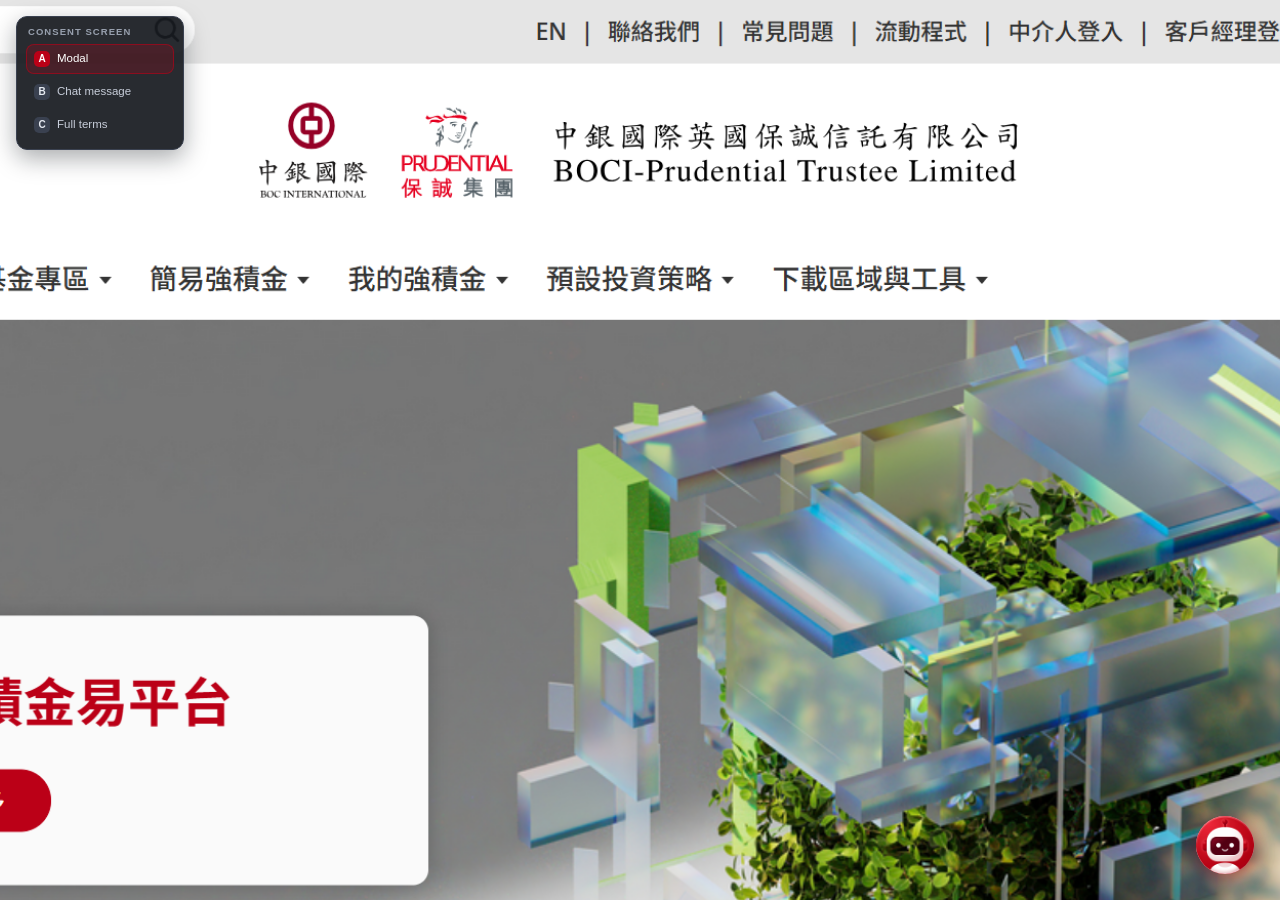
==== commit db7d8a77: "Use the robot icon for the header mark and system messages. The same artwork that fills the launcher" ====
--- a/chat-widget/index.html
+++ b/chat-widget/index.html
@@ -35,7 +35,7 @@
 <!-- panel -->
 <div class="panel" id="panel">
   <div class="hd">
-    <div class="logo"><span>BOCI<br>PT</span></div>
+    <div class="logo"><img class="brand" id="brand" alt=""><span>BOCI<br>PT</span></div>
     <div class="ttl">
       <b id="hTitle"></b><small id="hSub"></small>
     </div>
@@ -45,9 +45,6 @@
       </select>
       <button class="ib" onclick="toggleMax()" title="Expand">
         <svg viewBox="0 0 24 24"><path d="M9 3H3v6M15 21h6v-6M3 9V3h6M21 15v6h-6"/></svg>
-      </button>
-      <button class="ib" onclick="newSession()" title="New session">
-        <svg viewBox="0 0 24 24"><path d="M12 5v14M5 12h14"/></svg>
       </button>
       <button class="ib" onclick="closePanel()">
         <svg viewBox="0 0 24 24"><path d="M6 6l12 12M18 6L6 18"/></svg>
@@ -406,7 +403,7 @@
 const ICON_SRC = 'icon.png';
 if(ICON_SRC){
   const ico=new Image();
-  ico.onload=()=>{ $('licon').src=ICON_SRC; document.body.classList.add('has-icon'); };
+  ico.onload=()=>{ $('licon').src=ICON_SRC; $('brand').src=ICON_SRC; document.body.classList.add('has-icon'); };
   ico.onerror=()=>{ /* keep the SVG */ };
   ico.src=ICON_SRC;
 }
@@ -615,6 +612,12 @@
     list.map(q=>'<button onclick="ask(\''+q.replace(/'/g,"\\'")+'\')">'+esc(q)+'</button>').join('')+'</div>';
 }
 
+/* System-message mark. The robot fills it when icon.png loads; otherwise the
+   letters stay, same fallback as the launcher. */
+function avHtml(){
+  return '<div class="av"><img alt="" src="'+ICON_SRC+'"><span>AI</span></div>';
+}
+
 /* Variant B — consent as the first bot bubble. Reuses accept()/decline() so the
    state machine does not fork, and adds no new inline handler names. */
 function consentBubble(done){
@@ -624,7 +627,7 @@
     : '<h3>'+esc(t.dTitle)+'</h3><p>'+esc(t.dBody)+'</p><p class="cacc">'+esc(t.dAcc)+'</p>'+
       '<div class="cbtns"><button class="b1" onclick="accept()">'+esc(t.dYes)+'</button>'+
       '<a class="cno" onclick="decline()">'+esc(t.dNo)+'</a></div>';
-  return '<div class="row bot consent'+(done?' done':'')+'" id="consentRow"><div class="av">AI</div>'+
+  return '<div class="row bot consent'+(done?' done':'')+'" id="consentRow">'+avHtml()+
     '<div class="col"><div class="bub">'+body+'</div></div></div>';
 }
 
@@ -656,7 +659,7 @@
     if(d.acct) inner.push(acctCard());
     if(d.img) inner.push('<figure class="figure">'+chart()+'<figcaption>'+esc(C[lang].chart.t)+' · '+esc(C[lang].chart.c)+'</figcaption></figure>');
     inner.push(citesHtml(d.cites));
-    h+='<div class="row bot"><div class="av">AI</div><div class="col">'+
+    h+='<div class="row bot">'+avHtml()+'<div class="col">'+
       '<div class="bub">'+inner.join('')+
       '<div class="fb"><span>'+esc(t.fbQ)+'</span>'+
       '<button onclick="vote(this,1)" title="Helpful"><svg viewBox="0 0 24 24"><path d="M7 22V11l5-9 1 1v6h5a2 2 0 012 2.3l-1.3 7A2 2 0 0116.7 22H7z"/></svg></button>'+
@@ -677,7 +680,6 @@
 function decline(){agreed=false;hideConsent();closePanel();setInputBlocked(true)}
 function toggleMax(){maxed=!maxed;$('panel').classList.toggle('max',maxed);
   if(consentMode==='C'&&!agreed&&$('terms').style.display!=='none')placeTerms()}
-function newSession(){hist=[];drawMsgs();$('ta').value='';grow($('ta'))}
 function vote(btn,ok){btn.parentNode.querySelectorAll('button').forEach(b=>b.classList.remove('sel'));btn.classList.add('sel')}
 function grow(el){el.style.height='auto';el.style.height=Math.min(el.scrollHeight,88)+'px'}
 function key(e){if(e.key==='Enter'&&!e.shiftKey){e.preventDefault();send()}}
@@ -707,7 +709,7 @@
   drawMsgs();
   const box=$('msgs');
   box.insertAdjacentHTML('beforeend',
-    '<div class="row bot" id="typ"><div class="av">AI</div><div class="bub" style="padding:0"><div class="typing"><i></i><i></i><i></i></div></div></div>');
+    '<div class="row bot" id="typ">'+avHtml()+'<div class="bub" style="padding:0"><div class="typing"><i></i><i></i><i></i></div></div></div>');
   box.scrollTop=box.scrollHeight;
   setTimeout(()=>{
     const el=$('typ'); if(el)el.remove();
--- a/chat-widget/style.css
+++ b/chat-widget/style.css
@@ -58,8 +58,12 @@
 
 /* header */
 .hd{background:var(--red); color:#fff; padding:12px 14px; display:flex; align-items:center; gap:10px; flex:0 0 auto}
-.logo{width:34px; height:34px; border-radius:8px; background:#fff; display:flex; align-items:center; justify-content:center; flex:0 0 auto}
+.logo{width:34px; height:34px; border-radius:8px; background:#fff; display:flex; align-items:center; justify-content:center; flex:0 0 auto; overflow:hidden}
 .logo span{color:var(--red); font-weight:800; font-size:11px; letter-spacing:-.03em; line-height:1}
+.logo .brand{display:none; width:100%; height:100%; object-fit:cover}
+body.has-icon .logo{border-radius:50%; background:transparent}
+body.has-icon .logo span{display:none}
+body.has-icon .logo .brand{display:block; border-radius:50%}
 .hd .ttl{flex:1; min-width:0}
 .hd .ttl b{display:block; font-size:14px; font-weight:650; white-space:nowrap; overflow:hidden; text-overflow:ellipsis}
 .hd .ttl small{display:block; font-size:11px; opacity:.82; margin-top:1px}
@@ -82,7 +86,11 @@
 .row.bot .col{max-width:88%; flex:1; min-width:0}
 .bub{min-width:0; overflow-wrap:break-word; word-break:break-word}
 .av{width:28px; height:28px; border-radius:8px; background:var(--red); color:#fff; font-size:10px; font-weight:800;
-  display:flex; align-items:center; justify-content:center; flex:0 0 auto; margin-top:2px}
+  display:flex; align-items:center; justify-content:center; flex:0 0 auto; margin-top:2px; overflow:hidden}
+.av img{display:none; width:100%; height:100%; object-fit:cover}
+body.has-icon .av{border-radius:50%; background:transparent; color:transparent}
+body.has-icon .av img{display:block; border-radius:50%}
+body.has-icon .av span{display:none}
 .bub{max-width:82%; border-radius:var(--radius); padding:11px 13px; font-size:13.5px; line-height:1.62}
 .row.me .bub{background:var(--red); color:#fff; border-bottom-right-radius:4px}
 .row.bot .bub{background:#fff; border:1px solid var(--line); border-bottom-left-radius:4px; color:var(--ink2); max-width:88%}
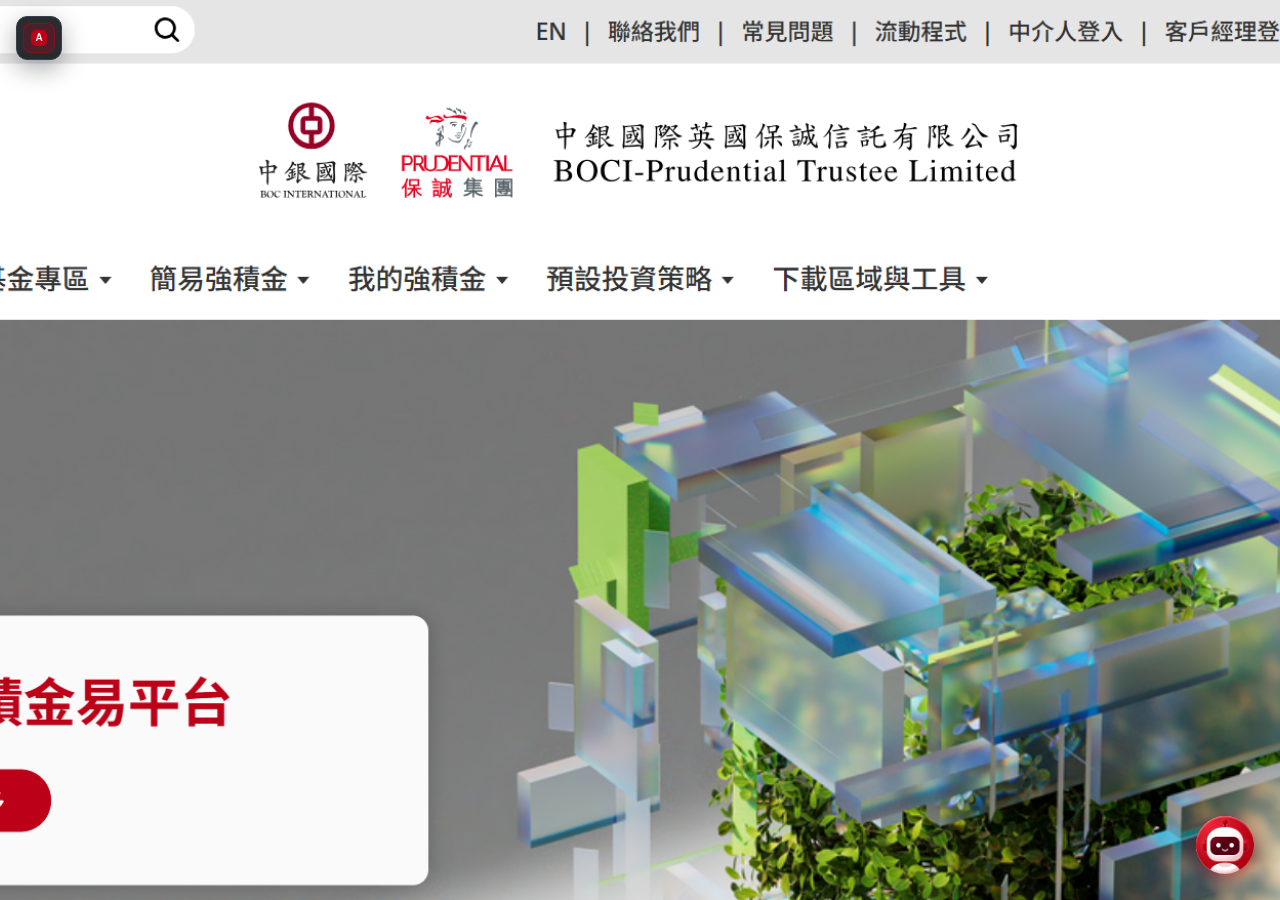
==== commit 687a0446: "Drop the header icon and shorten the chat title bar. The title stays. The robot remains on the launc" ====
--- a/chat-widget/index.html
+++ b/chat-widget/index.html
@@ -35,9 +35,8 @@
 <!-- panel -->
 <div class="panel" id="panel">
   <div class="hd">
-    <div class="logo"><img class="brand" id="brand" alt=""><span>BOCI<br>PT</span></div>
     <div class="ttl">
-      <b id="hTitle"></b><small id="hSub"></small>
+      <b id="hTitle"></b>
     </div>
     <div class="acts">
       <select class="lang" id="lang" onchange="setLang(this.value)">
@@ -54,7 +53,6 @@
 
   <div class="msgs" id="msgs"></div>
 
-  <div class="foot" id="foot"></div>
   <div class="inpblock" id="inpBlock" style="display:none">
     <svg viewBox="0 0 24 24"><rect x="5" y="11" width="14" height="9" rx="2"/><path d="M8 11V8a4 4 0 018 0v3"/></svg>
     <span id="inpBlockText"></span>
@@ -62,9 +60,10 @@
   <div class="inp" id="inp">
     <textarea id="ta" rows="1" onkeydown="key(event)" oninput="grow(this)"></textarea>
     <button class="send" onclick="send()" id="sendBtn">
-      <svg viewBox="0 0 24 24"><path d="M4 12l16-8-6 8 6 8z"/></svg>
+      <svg viewBox="0 0 24 24"><path d="M20 12l-16-8 6 8-6 8z"/></svg>
     </button>
   </div>
+  <div class="foot" id="foot"></div>
 
   <!-- disclaimer -->
   <div class="mask" id="mask" style="display:none">
@@ -92,13 +91,15 @@
 /* ================= CONTENT ================= */
 const C = {
 en:{
-  title:"BOCI-Prudential Assistant", hsub:"MPF member support",
-  foot:"Answers are generated by AI from approved documents. Always verify before acting.",
+  title:"BOCI-Prudential Assistant",
+  foot:"Answers are generated by AI. Always verify before acting.",
   dTitle:"Before you start", dBody:"This assistant answers general MPF questions using approved BOCI-Prudential documents. It does not give investment advice, does not recommend funds, and cannot carry out transactions. Your conversation may be reviewed to improve the service.",
   dAcc:"By continuing you confirm you have read and understood this notice.",
   dYes:"I understand", dNo:"Close",
   blockedHint:"Accept the notice above to start asking questions.",
-  bStamp:"Notice accepted — kept in this conversation as a record.",
+  consentLine:"I consent to using this assistant. I understand it gives no investment advice, recommends no funds, and cannot carry out transactions.",
+  greet:"Hello. I can answer general questions about your MPF. What would you like to know?",
+  greetChips:"You could start with",
   emptyH:"How can I help?", emptyP:"Ask about your MPF, or pick one of these.",
   ph:"Type your question…", phIn:"Ask about your account…",
   typing:"Thinking",
@@ -188,13 +189,15 @@
   ]
 },
 tc:{
-  title:"中銀保誠智能助理", hsub:"強積金成員支援",
-  foot:"回覆由人工智能根據已核准的文件生成。採取行動前請自行核實。",
+  title:"中銀保誠智能助理",
+  foot:"回覆由人工智能生成。採取行動前請自行核實。",
   dTitle:"開始之前", dBody:"此助理根據中銀保誠已核准的文件回答一般強積金問題。它不會提供投資建議，不會推薦基金，亦不能執行任何交易。你的對話可能會被檢視以改善服務。",
   dAcc:"繼續使用即表示你已閱讀並明白以上內容。",
   dYes:"我明白", dNo:"關閉",
   blockedHint:"請先接受上方提示，然後才可提問。",
-  bStamp:"已接受提示 — 此對話會保留該紀錄。",
+  consentLine:"我同意使用此助理。我明白它不會提供投資建議、不會推薦基金，亦不能執行交易。",
+  greet:"你好。我可以回答一般強積金問題。你想查詢什麼？",
+  greetChips:"你可以先問",
   emptyH:"有什麼可以幫你？", emptyP:"查詢你的強積金，或選擇以下一項。",
   ph:"輸入你的問題…", phIn:"查詢你的帳戶…",
   typing:"思考中",
@@ -284,13 +287,15 @@
   ]
 },
 sc:{
-  title:"中银保诚智能助理", hsub:"强积金成员支持",
-  foot:"回复由人工智能根据已核准的文件生成。采取行动前请自行核实。",
+  title:"中银保诚智能助理",
+  foot:"回复由人工智能生成。采取行动前请自行核实。",
   dTitle:"开始之前", dBody:"此助理根据中银保诚已核准的文件回答一般强积金问题。它不会提供投资建议，不会推荐基金，亦不能执行任何交易。你的对话可能会被检视以改善服务。",
   dAcc:"继续使用即表示你已阅读并明白以上内容。",
   dYes:"我明白", dNo:"关闭",
   blockedHint:"请先接受上方提示，然后才可提问。",
-  bStamp:"已接受提示 — 此对话会保留该记录。",
+  consentLine:"我同意使用此助理。我明白它不会提供投资建议、不会推荐基金，亦不能执行交易。",
+  greet:"你好。我可以回答一般强积金问题。你想查询什么？",
+  greetChips:"你可以先问",
   emptyH:"有什么可以帮你？", emptyP:"查询你的强积金，或选择以下一项。",
   ph:"输入你的问题…", phIn:"查询你的账户…",
   typing:"思考中",
@@ -403,7 +408,7 @@
 const ICON_SRC = 'icon.png';
 if(ICON_SRC){
   const ico=new Image();
-  ico.onload=()=>{ $('licon').src=ICON_SRC; $('brand').src=ICON_SRC; document.body.classList.add('has-icon'); };
+  ico.onload=()=>{ $('licon').src=ICON_SRC; document.body.classList.add('has-icon'); };
   ico.onerror=()=>{ /* keep the SVG */ };
   ico.src=ICON_SRC;
 }
@@ -583,7 +588,7 @@
 function render(){
   const t=C[lang];
   document.documentElement.lang = lang==='en'?'en':'zh-HK';
-  $('hTitle').textContent=t.title; $('hSub').textContent=t.hsub;
+  $('hTitle').textContent=t.title;
   $('foot').textContent=t.foot;
   $('ta').placeholder=signed?t.phIn:t.ph;
   $('dTitle').textContent=t.dTitle; $('dBody').textContent=t.dBody; $('dAcc').textContent=t.dAcc;
@@ -605,11 +610,16 @@
     esc(t.citesTitle)+'</div>'+items+'</div>';
 }
 
-function fuHtml(list){
+function fuHtml(list, title){
   const t=C[lang];
   if(!list||!list.length)return '';
-  return '<div class="fu"><div class="ft">'+esc(t.fuTitle)+'</div>'+
+  return '<div class="fu"><div class="ft">'+esc(title||t.fuTitle)+'</div>'+
     list.map(q=>'<button onclick="ask(\''+q.replace(/'/g,"\\'")+'\')">'+esc(q)+'</button>').join('')+'</div>';
+}
+
+function greetPack(){
+  const t=C[lang];
+  return { md:t.greet, fu:[t.q.markdown.ask, t.q.image.ask, t.q.routing.ask] };
 }
 
 /* System-message mark. The robot fills it when icon.png loads; otherwise the
@@ -620,14 +630,12 @@
 
 /* Variant B — consent as the first bot bubble. Reuses accept()/decline() so the
    state machine does not fork, and adds no new inline handler names. */
-function consentBubble(done){
+function consentBubble(){
   const t=C[lang];
-  const body = done
-    ? '<div class="cstamp"><svg viewBox="0 0 24 24"><path d="M20 6L9 17l-5-5"/></svg>'+esc(t.bStamp)+'</div>'
-    : '<h3>'+esc(t.dTitle)+'</h3><p>'+esc(t.dBody)+'</p><p class="cacc">'+esc(t.dAcc)+'</p>'+
+  const body = '<h3>'+esc(t.dTitle)+'</h3><p>'+esc(t.dBody)+'</p><p class="cacc">'+esc(t.dAcc)+'</p>'+
       '<div class="cbtns"><button class="b1" onclick="accept()">'+esc(t.dYes)+'</button>'+
       '<a class="cno" onclick="decline()">'+esc(t.dNo)+'</a></div>';
-  return '<div class="row bot consent'+(done?' done':'')+'" id="consentRow">'+avHtml()+
+  return '<div class="row bot consent" id="consentRow">'+avHtml()+
     '<div class="col"><div class="bub">'+body+'</div></div></div>';
 }
 
@@ -636,15 +644,12 @@
   if(!agreed){
     /* variant B: consent arrives as the first bot bubble, so it is drawn here
        instead of blanking the log. Variants A/C keep the log empty. */
-    box.innerHTML = consentMode==='B' ? consentBubble(false) : '';
+    box.innerHTML = consentMode==='B' ? consentBubble() : '';
     box.scrollTop=0;
     return;
   }
-  /* variant B: the accepted notice STAYS in the log — that log is the audit
-     record of consent. */
-  const pre = consentMode==='B' ? consentBubble(true) : '';
   if(!hist.length){
-    box.innerHTML=pre+'<div class="empty"><div class="em"><svg viewBox="0 0 24 24"><path d="M12 3C6.9 3 2.8 6.6 2.8 11c0 2.5 1.3 4.7 3.4 6.2L5 21.5l4.2-2.1c.9.2 1.8.3 2.8.3 5.1 0 9.2-3.6 9.2-8S17.1 3 12 3z"/></svg></div>'+
+    box.innerHTML='<div class="empty"><div class="em"><svg viewBox="0 0 24 24"><path d="M12 3C6.9 3 2.8 6.6 2.8 11c0 2.5 1.3 4.7 3.4 6.2L5 21.5l4.2-2.1c.9.2 1.8.3 2.8.3 5.1 0 9.2-3.6 9.2-8S17.1 3 12 3z"/></svg></div>'+
       '<h3>'+esc(t.emptyH)+'</h3><p>'+esc(t.emptyP)+'</p><div class="chips">'+
       [ 'markdown','image','routing' ].map(k=>'<button onclick="demo(\''+k+'\')">'+esc(t.q[k].ask)+'</button>').join('')+
       '</div></div>';
@@ -654,6 +659,11 @@
   hist.forEach(m=>{
     if(m.k==='user'){ h+='<div class="row me"><div class="bub">'+inline(m.text)+'</div></div>'; return }
     const d=m.d, inner=[];
+    if(m.key==='greet'){
+      h+='<div class="row bot">'+avHtml()+'<div class="col"><div class="bub">'+md(d.md)+'</div>'+
+        fuHtml(d.fu, C[lang].greetChips)+'</div></div>';
+      return;
+    }
     if(d.refuse) inner.push(refuseBlock());
     if(d.md) inner.push(md(d.md));
     if(d.acct) inner.push(acctCard());
@@ -666,7 +676,7 @@
       '<button onclick="vote(this,0)" title="Not helpful"><svg viewBox="0 0 24 24"><path d="M17 2v11l-5 9-1-1v-6H6a2 2 0 01-2-2.3l1.3-7A2 2 0 017.3 2H17z"/></svg></button>'+
       '</div></div>'+ fuHtml(d.fu) +'</div></div>';
   });
-  box.innerHTML=pre+h;
+  box.innerHTML=h;
   box.scrollTop=box.scrollHeight;
 }
 
@@ -676,7 +686,15 @@
 function closePanel(){$('panel').classList.remove('open');$('launcher').style.display='flex';
   /* the terms drawer is positioned against the panel, so it closes with it */
   $('terms').style.display='none'}
-function accept(){agreed=true;hideConsent();setInputBlocked(false);drawMsgs();$('ta').focus()}
+function accept(){
+  agreed=true; hideConsent(); setInputBlocked(false);
+  /* A is a pop-up, so the chat opens on the greeting. B and C leave the
+     consent as the user's own line, and the greeting follows it. */
+  if(consentMode!=='A') hist.push({k:'user', text:C[lang].consentLine, key:'consent'});
+  hist.push({k:'bot', d:greetPack(), key:'greet'});
+  drawMsgs();
+  $('ta').focus();
+}
 function decline(){agreed=false;hideConsent();closePanel();setInputBlocked(true)}
 function toggleMax(){maxed=!maxed;$('panel').classList.toggle('max',maxed);
   if(consentMode==='C'&&!agreed&&$('terms').style.display!=='none')placeTerms()}
@@ -732,11 +750,14 @@
 
 /* language switch: rebuild the whole conversation in the new language */
 function setLang(v){
-  const keys=hist.map(m=>m.key||'markdown');
+  const snap=hist.map(m=>({k:m.k, key:m.key||'markdown'}));
   lang=v;
-  hist=keys.map((key,i)=> i%2===0
-    ? {k:'user',text:C[lang].q[key].ask,key:key}
-    : {k:'bot',d:C[lang].q[key],key:key});
+  hist=snap.map(m=>{
+    if(m.key==='consent') return {k:'user', text:C[lang].consentLine, key:'consent'};
+    if(m.key==='greet') return {k:'bot', d:greetPack(), key:'greet'};
+    if(m.k==='user') return {k:'user', text:C[lang].q[m.key].ask, key:m.key};
+    return {k:'bot', d:C[lang].q[m.key], key:m.key};
+  });
   render();
 }
 
--- a/chat-widget/style.css
+++ b/chat-widget/style.css
@@ -57,23 +57,16 @@
 .panel.max{ right:16px; bottom:16px; width:calc(100vw - 32px); height:calc(100vh - 32px); max-width:760px; max-height:none}
 
 /* header */
-.hd{background:var(--red); color:#fff; padding:12px 14px; display:flex; align-items:center; gap:10px; flex:0 0 auto}
-.logo{width:34px; height:34px; border-radius:8px; background:#fff; display:flex; align-items:center; justify-content:center; flex:0 0 auto; overflow:hidden}
-.logo span{color:var(--red); font-weight:800; font-size:11px; letter-spacing:-.03em; line-height:1}
-.logo .brand{display:none; width:100%; height:100%; object-fit:cover}
-body.has-icon .logo{border-radius:50%; background:transparent}
-body.has-icon .logo span{display:none}
-body.has-icon .logo .brand{display:block; border-radius:50%}
+.hd{background:var(--red); color:#fff; padding:7px 12px; display:flex; align-items:center; gap:8px; flex:0 0 auto}
 .hd .ttl{flex:1; min-width:0}
 .hd .ttl b{display:block; font-size:14px; font-weight:650; white-space:nowrap; overflow:hidden; text-overflow:ellipsis}
-.hd .ttl small{display:block; font-size:11px; opacity:.82; margin-top:1px}
 .hd .acts{display:flex; gap:2px; flex:0 0 auto}
-.ib{background:transparent; border:none; color:#fff; cursor:pointer; width:30px; height:30px; border-radius:7px;
+.ib{background:transparent; border:none; color:#fff; cursor:pointer; width:26px; height:26px; border-radius:7px;
   display:flex; align-items:center; justify-content:center; padding:0}
 .ib:hover{background:rgba(255,255,255,.18)}
 .ib svg{width:16px; height:16px; fill:none; stroke:#fff; stroke-width:1.9; stroke-linecap:round; stroke-linejoin:round}
 .lang{background:rgba(255,255,255,.16); border:1px solid rgba(255,255,255,.34); color:#fff; border-radius:7px;
-  font-size:11.5px; padding:5px 7px; cursor:pointer; font-family:inherit; font-weight:600}
+  font-size:11.5px; padding:3px 6px; cursor:pointer; font-family:inherit; font-weight:600}
 .lang option{color:#1F2430}
 
 /* messages */
@@ -157,13 +150,12 @@
 .fb button svg{width:13px; height:13px; fill:none; stroke:var(--muted); stroke-width:1.8; stroke-linejoin:round}
 .fb button.sel{background:var(--red-lt); border-color:#E6B9BE}
 .fb button.sel svg{stroke:var(--red)}
-.fu{margin-top:4px}
-.fu .ft{font-size:10px; letter-spacing:.09em; text-transform:uppercase; color:var(--muted); font-weight:700; margin-bottom:7px}
-.fu button{display:block; width:100%; text-align:left; background:var(--chip); border:1px solid var(--line);
-  border-radius:9px; padding:8px 11px; font-size:12.5px; color:var(--ink2); cursor:pointer; margin-bottom:6px;
+.fu{margin-top:4px; display:flex; flex-wrap:wrap; gap:6px}
+.fu .ft{flex:0 0 100%; font-size:10px; letter-spacing:.09em; text-transform:uppercase; color:var(--muted); font-weight:700; margin-bottom:1px}
+.fu button{width:auto; max-width:100%; text-align:left; background:var(--chip); border:1px solid var(--line);
+  border-radius:9px; padding:8px 11px; font-size:12.5px; color:var(--ink2); cursor:pointer;
   font-family:inherit; line-height:1.45; transition:.12s}
 .fu button:hover{border-color:var(--red); color:var(--red); background:#FFFAFA}
-.fu button:last-child{margin-bottom:0}
 
 /* typing */
 .typing{display:flex; gap:4px; padding:13px 14px}
@@ -204,6 +196,14 @@
 .switcher .sw:hover{background:rgba(255,255,255,.08)}
 .switcher .sw.on{background:rgba(187,0,23,.22); border-color:rgba(187,0,23,.6); color:#fff}
 .switcher .sw.on b{background:var(--red); color:#fff}
+/* Closed: only the current letter. Hover grows back to the full box from the
+   same corner, no wider than the resting width above, so the terms drawer stays put.
+   The closed letter does not take a click, so it cannot reset the chat. */
+.switcher:not(:hover){width:auto; padding:6px}
+.switcher:not(:hover) .sw-t,
+.switcher:not(:hover) .sw:not(.on),
+.switcher:not(:hover) .sw.on span{display:none}
+.switcher:not(:hover) .sw{width:auto; margin:0; pointer-events:none}
 
 /* ---------- variant B: consent as a chat bubble ---------- */
 .row.bot.consent .bub{border-color:#E6B9BE; background:#FFFCFC; border-left:3px solid var(--red)}
@@ -265,7 +265,7 @@
 .terms.inpanel{border-radius:18px}
 
 /* input */
-.inp{flex:0 0 auto; border-top:1px solid var(--line); padding:10px 12px; background:#fff; display:flex; gap:8px; align-items:flex-end}
+.inp{flex:0 0 auto; border-top:1px solid var(--line); padding:10px 12px 2px; background:#fff; display:flex; gap:8px; align-items:flex-end}
 .inp textarea{flex:1; border:1px solid var(--line); border-radius:10px; padding:9px 11px; font-size:13px;
   font-family:inherit; resize:none; outline:none; max-height:88px; line-height:1.5; color:var(--ink); background:#FBFBFC}
 .inp textarea:focus{border-color:var(--red); background:#fff}
@@ -283,7 +283,7 @@
 .send:hover{background:var(--red-dk)}
 .send:disabled{background:#D3D8DF; cursor:not-allowed}
 .send svg{width:17px; height:17px; fill:none; stroke:#fff; stroke-width:2; stroke-linecap:round; stroke-linejoin:round}
-.foot{font-size:10.5px; color:#A6ADB8; text-align:center; padding:0 12px 9px; background:#fff; flex:0 0 auto}
+.foot{font-size:10.5px; color:#A6ADB8; text-align:center; padding:6px 12px 10px; background:#fff; flex:0 0 auto}
 
 /* empty state */
 .empty{text-align:center; padding:34px 20px 20px}
